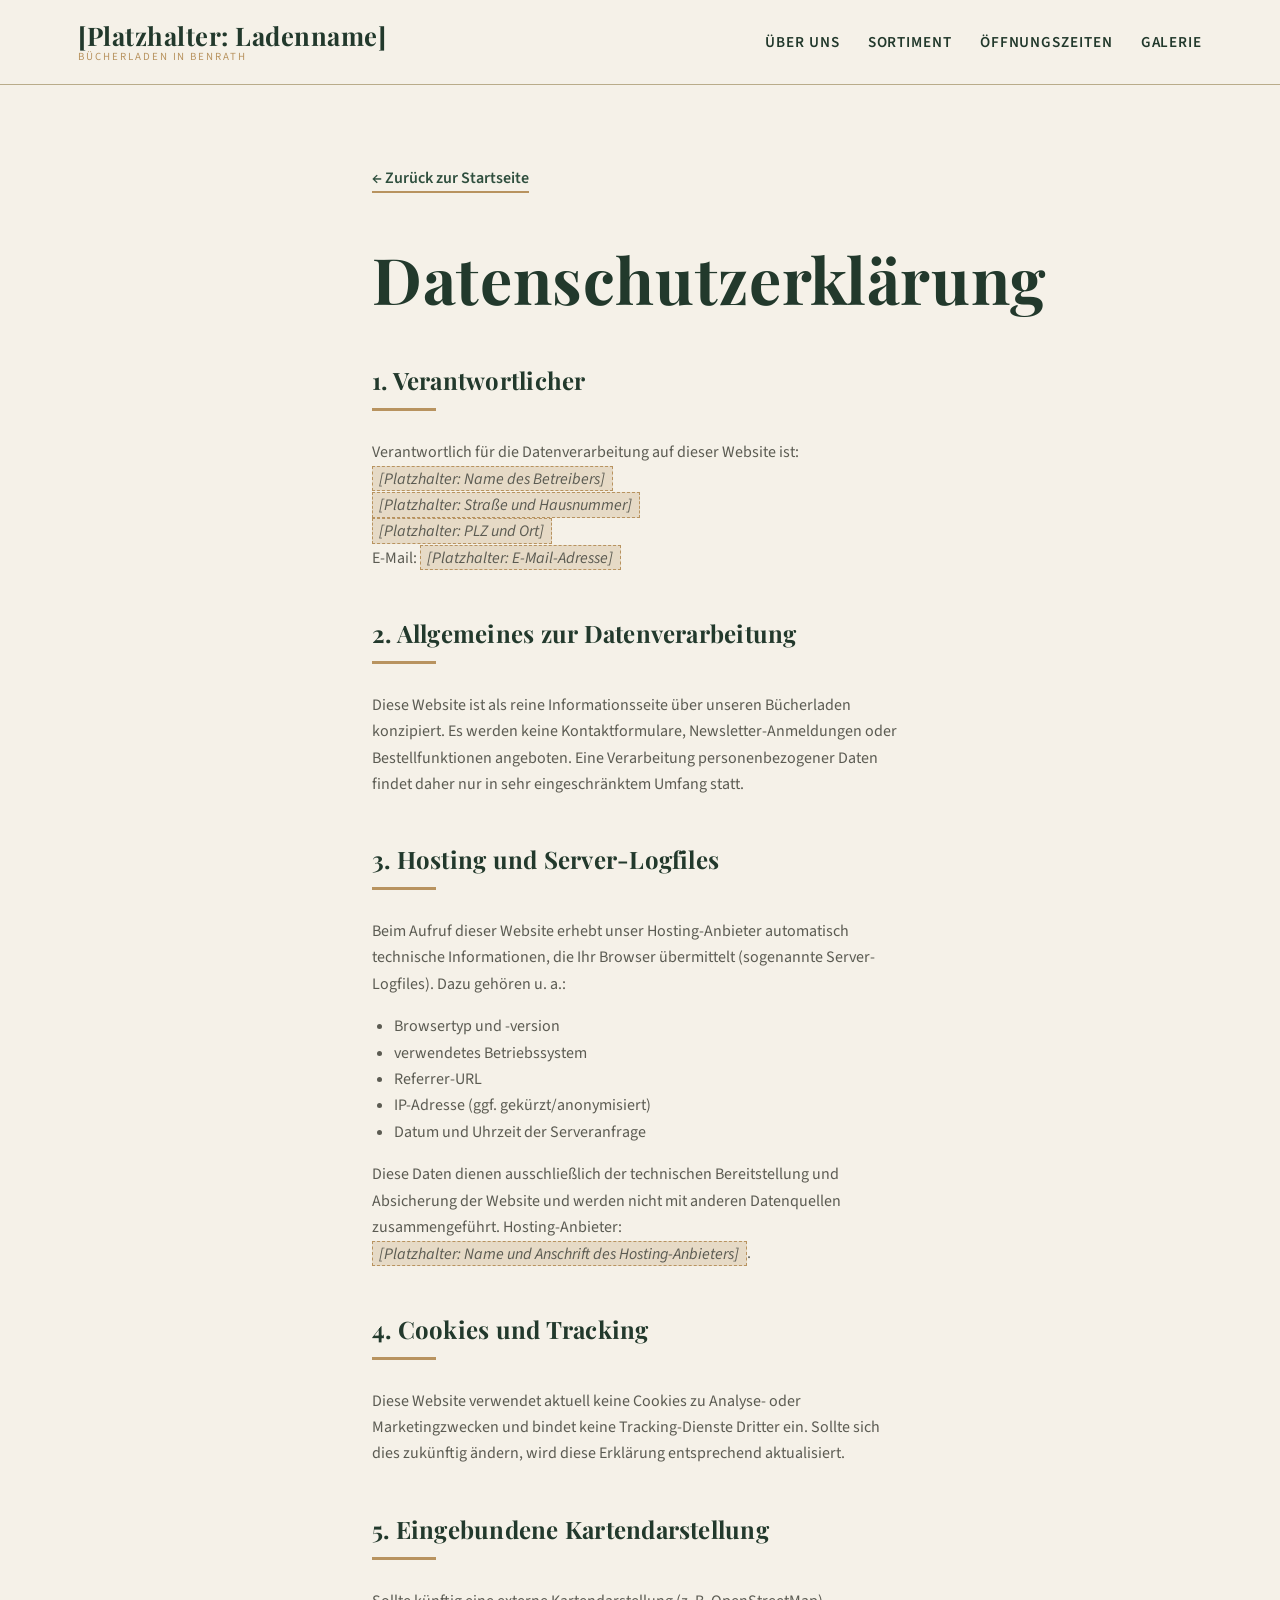
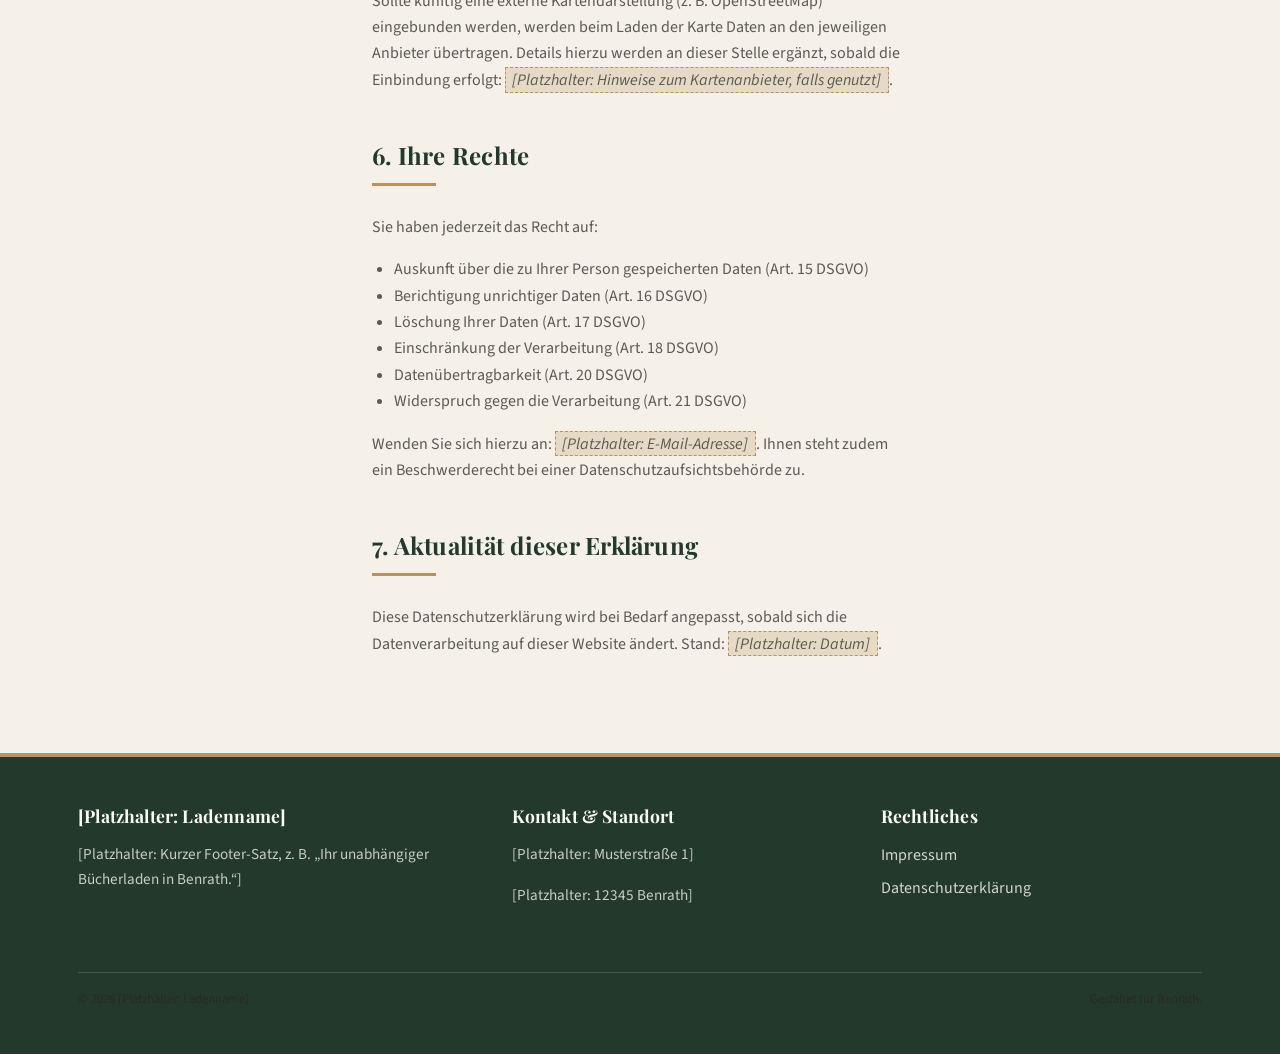
==== datenschutz.html @ ec3d5226 "Bücherladen-Website mit Platzhalterinhalten hinzufügen Statische HTML/CSS/JS-Seite in dunklem Waldgr" ====
<!DOCTYPE html>
<html lang="de">
<head>
<meta charset="UTF-8" />
<meta name="viewport" content="width=device-width, initial-scale=1.0" />
<title>Datenschutzerklärung – [Platzhalter: Ladenname]</title>
<link rel="preconnect" href="https://fonts.googleapis.com" />
<link rel="preconnect" href="https://fonts.gstatic.com" crossorigin />
<link href="https://fonts.googleapis.com/css2?family=Playfair+Display:wght@600;700&family=Source+Sans+3:wght@400;600;700&display=swap" rel="stylesheet" />
<link rel="stylesheet" href="css/style.css" />
</head>
<body class="legal-page">
<a class="skip-link" href="#hauptinhalt">Zum Hauptinhalt springen</a>

<header class="site-header">
  <div class="container">
    <a href="index.html" class="logo">
      [Platzhalter: Ladenname]
      <span>Bücherladen in Benrath</span>
    </a>
    <nav class="main-nav" id="main-nav" aria-label="Hauptnavigation">
      <ul>
        <li><a href="index.html#ueber-uns">Über uns</a></li>
        <li><a href="index.html#sortiment">Sortiment</a></li>
        <li><a href="index.html#oeffnungszeiten">Öffnungszeiten</a></li>
        <li><a href="index.html#galerie">Galerie</a></li>
      </ul>
    </nav>
    <button class="nav-toggle" id="nav-toggle" aria-expanded="false" aria-controls="main-nav" aria-label="Navigation öffnen">
      <span></span><span></span><span></span>
    </button>
  </div>
</header>

<main id="hauptinhalt">
  <div class="container legal-content">
    <a class="back-link" href="index.html">← Zurück zur Startseite</a>
    <h1>Datenschutzerklärung</h1>

    <h2>1. Verantwortlicher</h2>
    <p>
      Verantwortlich für die Datenverarbeitung auf dieser Website ist:<br />
      <span class="placeholder-tag">[Platzhalter: Name des Betreibers]</span><br />
      <span class="placeholder-tag">[Platzhalter: Straße und Hausnummer]</span><br />
      <span class="placeholder-tag">[Platzhalter: PLZ und Ort]</span><br />
      E-Mail: <span class="placeholder-tag">[Platzhalter: E-Mail-Adresse]</span>
    </p>

    <h2>2. Allgemeines zur Datenverarbeitung</h2>
    <p>
      Diese Website ist als reine Informationsseite über unseren Bücherladen konzipiert. Es werden
      keine Kontaktformulare, Newsletter-Anmeldungen oder Bestellfunktionen angeboten. Eine
      Verarbeitung personenbezogener Daten findet daher nur in sehr eingeschränktem Umfang statt.
    </p>

    <h2>3. Hosting und Server-Logfiles</h2>
    <p>
      Beim Aufruf dieser Website erhebt unser Hosting-Anbieter automatisch technische Informationen,
      die Ihr Browser übermittelt (sogenannte Server-Logfiles). Dazu gehören u. a.:
    </p>
    <ul>
      <li>Browsertyp und -version</li>
      <li>verwendetes Betriebssystem</li>
      <li>Referrer-URL</li>
      <li>IP-Adresse (ggf. gekürzt/anonymisiert)</li>
      <li>Datum und Uhrzeit der Serveranfrage</li>
    </ul>
    <p>
      Diese Daten dienen ausschließlich der technischen Bereitstellung und Absicherung der Website
      und werden nicht mit anderen Datenquellen zusammengeführt. Hosting-Anbieter:
      <span class="placeholder-tag">[Platzhalter: Name und Anschrift des Hosting-Anbieters]</span>.
    </p>

    <h2>4. Cookies und Tracking</h2>
    <p>
      Diese Website verwendet aktuell keine Cookies zu Analyse- oder Marketingzwecken und bindet
      keine Tracking-Dienste Dritter ein. Sollte sich dies zukünftig ändern, wird diese Erklärung
      entsprechend aktualisiert.
    </p>

    <h2>5. Eingebundene Kartendarstellung</h2>
    <p>
      Sollte künftig eine externe Kartendarstellung (z. B. OpenStreetMap) eingebunden werden, werden
      beim Laden der Karte Daten an den jeweiligen Anbieter übertragen. Details hierzu werden an
      dieser Stelle ergänzt, sobald die Einbindung erfolgt:
      <span class="placeholder-tag">[Platzhalter: Hinweise zum Kartenanbieter, falls genutzt]</span>.
    </p>

    <h2>6. Ihre Rechte</h2>
    <p>Sie haben jederzeit das Recht auf:</p>
    <ul>
      <li>Auskunft über die zu Ihrer Person gespeicherten Daten (Art. 15 DSGVO)</li>
      <li>Berichtigung unrichtiger Daten (Art. 16 DSGVO)</li>
      <li>Löschung Ihrer Daten (Art. 17 DSGVO)</li>
      <li>Einschränkung der Verarbeitung (Art. 18 DSGVO)</li>
      <li>Datenübertragbarkeit (Art. 20 DSGVO)</li>
      <li>Widerspruch gegen die Verarbeitung (Art. 21 DSGVO)</li>
    </ul>
    <p>
      Wenden Sie sich hierzu an: <span class="placeholder-tag">[Platzhalter: E-Mail-Adresse]</span>.
      Ihnen steht zudem ein Beschwerderecht bei einer Datenschutzaufsichtsbehörde zu.
    </p>

    <h2>7. Aktualität dieser Erklärung</h2>
    <p>
      Diese Datenschutzerklärung wird bei Bedarf angepasst, sobald sich die Datenverarbeitung auf
      dieser Website ändert. Stand: <span class="placeholder-tag">[Platzhalter: Datum]</span>.
    </p>
  </div>
</main>

<footer class="site-footer">
  <div class="container">
    <div class="footer-grid">
      <div>
        <h4>[Platzhalter: Ladenname]</h4>
        <p>[Platzhalter: Kurzer Footer-Satz, z. B. „Ihr unabhängiger Bücherladen in Benrath.“]</p>
      </div>
      <div>
        <h4>Kontakt &amp; Standort</h4>
        <address>
          <p>[Platzhalter: Musterstraße 1]</p>
          <p>[Platzhalter: 12345 Benrath]</p>
        </address>
      </div>
      <div>
        <h4>Rechtliches</h4>
        <ul class="footer-links">
          <li><a href="impressum.html">Impressum</a></li>
          <li><a href="datenschutz.html">Datenschutzerklärung</a></li>
        </ul>
      </div>
    </div>
    <div class="footer-bottom">
      <p>&copy; <span id="copyright-year">2026</span> [Platzhalter: Ladenname]</p>
      <p>Gestaltet für Benrath.</p>
    </div>
  </div>
</footer>

<button type="button" class="back-to-top" id="back-to-top" aria-label="Nach oben scrollen">↑</button>

<script src="js/main.js"></script>
</body>
</html>
---- css/style.css ----
/* ==========================================================================
   Büchermarkt Benrath – Stylesheet
   Inhalt:
   1. Reset & Grundlagen
   2. Variablen (Farben, Schriften, Abstände)
   3. Typografie
   4. Layout-Hilfsklassen
   5. Header & Navigation
   6. Hero
   7. Über uns
   8. Sortiment
   9. Öffnungszeiten & Standort
   10. Galerie & Lightbox
   11. Footer
   12. Rechtsseiten (Impressum / Datenschutz)
   13. Zurück-nach-oben-Button
   14. Scroll-Reveal-Animation
   15. Responsive Anpassungen
   ========================================================================== */

/* ---------- 1. Reset & Grundlagen ---------- */
*,
*::before,
*::after {
  box-sizing: border-box;
  margin: 0;
  padding: 0;
}

html {
  scroll-behavior: smooth;
  -webkit-text-size-adjust: 100%;
}

img {
  max-width: 100%;
  display: block;
}

a {
  color: inherit;
  text-decoration: none;
}

ul,
ol {
  list-style: none;
}

button {
  font: inherit;
  cursor: pointer;
  border: none;
  background: none;
}

/* ---------- 2. Variablen ---------- */
:root {
  /* Farben */
  --color-forest: #2f4f3e;
  --color-forest-dark: #22392c;
  --color-forest-light: #3f6551;
  --color-paper: #f5f1e8;
  --color-paper-alt: #ede6d6;
  --color-paper-deep: #e3d9c2;
  --color-white: #fffdf8;
  --color-text: #2a2a26;
  --color-text-muted: #5b5b52;
  --color-gold: #b8935f;
  --color-border: #d8cfb8;
  --color-border-strong: #b9ac8a;

  /* Schriften */
  --font-heading: "Playfair Display", "Georgia", "Times New Roman", serif;
  --font-body: "Source Sans 3", "Segoe UI", Arial, sans-serif;

  /* Abstände */
  --space-xs: 0.5rem;
  --space-sm: 1rem;
  --space-md: 1.75rem;
  --space-lg: 3rem;
  --space-xl: 5rem;

  /* Sonstiges */
  --border-radius: 2px;
  --max-width: 1180px;
  --transition: 0.25s ease;
}

/* ---------- 3. Typografie ---------- */
body {
  font-family: var(--font-body);
  color: var(--color-text);
  background-color: var(--color-paper);
  line-height: 1.65;
  font-size: 1rem;
}

h1,
h2,
h3,
h4 {
  font-family: var(--font-heading);
  color: var(--color-forest-dark);
  font-weight: 700;
  line-height: 1.2;
  letter-spacing: 0.01em;
}

h1 {
  font-size: clamp(2.4rem, 5vw, 4rem);
}

h2 {
  font-size: clamp(1.9rem, 3.2vw, 2.6rem);
  position: relative;
  padding-bottom: var(--space-sm);
  margin-bottom: var(--space-md);
}

h2::after {
  content: "";
  position: absolute;
  left: 0;
  bottom: 0;
  width: 64px;
  height: 3px;
  background-color: var(--color-gold);
}

h2.centered {
  text-align: center;
}

h2.centered::after {
  left: 50%;
  transform: translateX(-50%);
}

h3 {
  font-size: 1.4rem;
  margin-bottom: var(--space-xs);
}

p {
  margin-bottom: var(--space-sm);
  color: var(--color-text);
  max-width: 68ch;
}

.section-intro {
  color: var(--color-text-muted);
  font-size: 1.1rem;
  max-width: 60ch;
  margin-bottom: var(--space-lg);
}

.section-intro.centered {
  margin-left: auto;
  margin-right: auto;
  text-align: center;
}

/* ---------- 4. Layout-Hilfsklassen ---------- */
.container {
  width: 100%;
  max-width: var(--max-width);
  margin-inline: auto;
  padding-inline: var(--space-md);
}

section {
  padding-block: var(--space-xl);
}

section[id] {
  scroll-margin-top: 96px;
}

.section-alt {
  background-color: var(--color-paper-alt);
  border-top: 1px solid var(--color-border);
  border-bottom: 1px solid var(--color-border);
}

.divider {
  width: 100%;
  height: 1px;
  background-color: var(--color-border-strong);
  margin-block: var(--space-lg);
}

.visually-hidden {
  position: absolute;
  width: 1px;
  height: 1px;
  overflow: hidden;
  clip: rect(0 0 0 0);
  white-space: nowrap;
}

.skip-link {
  position: absolute;
  left: -999px;
  top: 0;
  background: var(--color-forest);
  color: var(--color-white);
  padding: var(--space-xs) var(--space-sm);
  z-index: 200;
}

.skip-link:focus {
  left: var(--space-sm);
  top: var(--space-sm);
}

/* ---------- 5. Header & Navigation ---------- */
.site-header {
  position: sticky;
  top: 0;
  z-index: 100;
  background-color: var(--color-paper);
  border-bottom: 1px solid var(--color-border-strong);
}

.site-header .container {
  display: flex;
  align-items: center;
  justify-content: space-between;
  min-height: 84px;
}

.logo {
  font-family: var(--font-heading);
  font-size: 1.6rem;
  font-weight: 700;
  color: var(--color-forest-dark);
  letter-spacing: 0.02em;
  display: flex;
  flex-direction: column;
  line-height: 1.1;
}

.logo span {
  font-family: var(--font-body);
  font-size: 0.68rem;
  font-weight: 400;
  text-transform: uppercase;
  letter-spacing: 0.18em;
  color: var(--color-gold);
  margin-top: 2px;
}

.main-nav ul {
  display: flex;
  gap: var(--space-md);
}

.main-nav a {
  font-size: 0.95rem;
  font-weight: 600;
  color: var(--color-forest-dark);
  text-transform: uppercase;
  letter-spacing: 0.06em;
  padding-block: 0.3rem;
  border-bottom: 2px solid transparent;
  transition: border-color var(--transition), color var(--transition);
}

.main-nav a:hover,
.main-nav a:focus-visible,
.main-nav a.active {
  border-bottom-color: var(--color-gold);
  color: var(--color-forest);
}

.nav-toggle {
  display: none;
  flex-direction: column;
  gap: 5px;
  padding: 0.5rem;
}

.nav-toggle span {
  width: 26px;
  height: 2px;
  background-color: var(--color-forest-dark);
  transition: transform var(--transition), opacity var(--transition);
}

.nav-toggle[aria-expanded="true"] span:nth-child(1) {
  transform: translateY(7px) rotate(45deg);
}

.nav-toggle[aria-expanded="true"] span:nth-child(2) {
  opacity: 0;
}

.nav-toggle[aria-expanded="true"] span:nth-child(3) {
  transform: translateY(-7px) rotate(-45deg);
}

/* ---------- 6. Hero ---------- */
.hero {
  background-color: var(--color-forest);
  color: var(--color-white);
  padding-block: calc(var(--space-xl) * 1.4) var(--space-xl);
  position: relative;
  overflow: hidden;
  border-bottom: 4px solid var(--color-gold);
}

.hero::before {
  content: "";
  position: absolute;
  inset: 0;
  background-image: repeating-linear-gradient(
    135deg,
    rgba(255, 253, 248, 0.035) 0px,
    rgba(255, 253, 248, 0.035) 1px,
    transparent 1px,
    transparent 14px
  );
  pointer-events: none;
}

.hero .container {
  position: relative;
  max-width: 760px;
}

.hero-eyebrow {
  text-transform: uppercase;
  letter-spacing: 0.22em;
  font-size: 0.8rem;
  color: var(--color-gold);
  margin-bottom: var(--space-sm);
  font-weight: 600;
}

.hero h1 {
  color: var(--color-white);
  margin-bottom: var(--space-sm);
}

.hero-lead {
  font-size: 1.2rem;
  color: rgba(255, 253, 248, 0.88);
  max-width: 52ch;
}

.hero-meta {
  display: flex;
  gap: var(--space-lg);
  margin-top: var(--space-lg);
  flex-wrap: wrap;
}

.hero-meta div {
  border-left: 2px solid var(--color-gold);
  padding-left: var(--space-sm);
}

.hero-meta dt {
  font-size: 0.75rem;
  text-transform: uppercase;
  letter-spacing: 0.12em;
  color: rgba(255, 253, 248, 0.65);
  margin-bottom: 0.15rem;
}

.hero-meta dd {
  font-family: var(--font-heading);
  font-size: 1.05rem;
}

.scroll-hint {
  margin-top: var(--space-lg);
  display: inline-flex;
  align-items: center;
  gap: 0.5rem;
  font-size: 0.85rem;
  color: rgba(255, 253, 248, 0.75);
  text-transform: uppercase;
  letter-spacing: 0.1em;
}

.scroll-hint::after {
  content: "";
  width: 1px;
  height: 34px;
  background-color: var(--color-gold);
  animation: scrollLine 1.8s ease-in-out infinite;
}

@keyframes scrollLine {
  0% {
    transform: scaleY(0);
    transform-origin: top;
  }
  50% {
    transform: scaleY(1);
    transform-origin: top;
  }
  50.01% {
    transform-origin: bottom;
  }
  100% {
    transform: scaleY(0);
    transform-origin: bottom;
  }
}

/* ---------- 7. Über uns ---------- */
.about-grid {
  display: grid;
  grid-template-columns: 1.1fr 0.9fr;
  gap: var(--space-lg);
  align-items: start;
}

.about-figure {
  border: 1px solid var(--color-border-strong);
  background-color: var(--color-paper-deep);
  aspect-ratio: 4 / 5;
  position: relative;
  overflow: hidden;
}

.about-figure .placeholder-pattern {
  position: absolute;
  inset: 0;
}

.about-figure figcaption {
  position: absolute;
  left: 0;
  right: 0;
  bottom: 0;
  background-color: rgba(34, 57, 44, 0.85);
  color: var(--color-white);
  font-size: 0.8rem;
  padding: 0.5rem var(--space-sm);
  letter-spacing: 0.04em;
}

.about-facts {
  list-style: none;
  margin-top: var(--space-md);
  display: grid;
  gap: var(--space-sm);
}

.about-facts li {
  display: flex;
  gap: var(--space-sm);
  align-items: baseline;
  border-bottom: 1px solid var(--color-border);
  padding-bottom: var(--space-sm);
}

.about-facts strong {
  font-family: var(--font-heading);
  color: var(--color-forest);
  min-width: 140px;
}

/* ---------- 8. Sortiment ---------- */
.category-filters {
  display: flex;
  flex-wrap: wrap;
  gap: 0.6rem;
  margin-bottom: var(--space-lg);
}

.category-filters button {
  border: 1px solid var(--color-border-strong);
  background-color: var(--color-white);
  color: var(--color-forest-dark);
  padding: 0.5rem 1.1rem;
  font-size: 0.85rem;
  font-weight: 600;
  text-transform: uppercase;
  letter-spacing: 0.05em;
  transition: background-color var(--transition), color var(--transition), border-color var(--transition);
}

.category-filters button:hover,
.category-filters button:focus-visible {
  border-color: var(--color-forest);
}

.category-filters button.active {
  background-color: var(--color-forest);
  border-color: var(--color-forest);
  color: var(--color-white);
}

.category-grid {
  display: grid;
  grid-template-columns: repeat(auto-fit, minmax(230px, 1fr));
  gap: var(--space-md);
}

.category-card {
  border: 1px solid var(--color-border-strong);
  background-color: var(--color-white);
  padding: var(--space-md);
  transition: box-shadow var(--transition), border-color var(--transition), opacity var(--transition), transform var(--transition);
}

.category-card .cat-number {
  font-family: var(--font-heading);
  color: var(--color-gold);
  font-size: 0.85rem;
  letter-spacing: 0.1em;
}

.category-card h3 {
  margin-top: 0.4rem;
  color: var(--color-forest-dark);
}

.category-card p {
  color: var(--color-text-muted);
  font-size: 0.95rem;
  margin-bottom: 0;
}

.category-card.is-dimmed {
  opacity: 0.35;
}

.category-card.is-highlighted {
  border-color: var(--color-forest);
  box-shadow: 4px 4px 0 var(--color-forest);
  transform: translate(-2px, -2px);
}

/* ---------- 8b. Empfehlungen des Monats ---------- */
.book-tip-grid {
  display: grid;
  grid-template-columns: repeat(auto-fit, minmax(240px, 1fr));
  gap: var(--space-md);
}

.book-tip-card {
  background-color: var(--color-white);
  border: 1px solid var(--color-border-strong);
  border-top: 3px solid var(--color-forest);
  padding: var(--space-md);
}

.book-tip-badge {
  display: inline-block;
  text-transform: uppercase;
  letter-spacing: 0.1em;
  font-size: 0.7rem;
  font-weight: 700;
  color: var(--color-forest);
  border: 1px solid var(--color-forest);
  padding: 0.2rem 0.5rem;
  margin-bottom: var(--space-sm);
}

.book-tip-card h3 {
  margin-bottom: 0.2rem;
}

.book-tip-author {
  color: var(--color-text-muted);
  font-style: italic;
  margin-bottom: var(--space-sm);
}

.book-tip-genre {
  font-size: 0.8rem;
  text-transform: uppercase;
  letter-spacing: 0.08em;
  color: var(--color-gold);
  margin-bottom: 0;
}

/* ---------- 9. Öffnungszeiten & Standort ---------- */
.hours-layout {
  display: grid;
  grid-template-columns: 1fr 1fr;
  gap: var(--space-lg);
}

.status-badge {
  display: inline-flex;
  align-items: center;
  gap: 0.5rem;
  font-weight: 600;
  font-size: 0.9rem;
  padding: 0.5rem var(--space-sm);
  border: 1px solid currentColor;
  margin-bottom: var(--space-md);
}

.status-badge::before {
  content: "";
  width: 9px;
  height: 9px;
  background-color: currentColor;
}

.status-badge.is-open {
  color: var(--color-forest);
}

.status-badge.is-closed {
  color: #8a3b2b;
}

.hours-table {
  width: 100%;
  border-collapse: collapse;
  font-size: 0.98rem;
}

.hours-table tr {
  border-bottom: 1px solid var(--color-border);
}

.hours-table tr.today {
  background-color: var(--color-paper-deep);
  font-weight: 700;
}

.hours-table th,
.hours-table td {
  text-align: left;
  padding: 0.6rem var(--space-sm);
}

.location-box address {
  font-style: normal;
  margin-bottom: var(--space-md);
}

.location-box address p {
  margin-bottom: 0.2rem;
}

.map-placeholder {
  border: 1px solid var(--color-border-strong);
  background-color: var(--color-paper-deep);
  aspect-ratio: 16 / 10;
  position: relative;
  display: flex;
  align-items: center;
  justify-content: center;
  text-align: center;
  color: var(--color-text-muted);
  font-size: 0.9rem;
  padding: var(--space-sm);
}

.map-placeholder span {
  display: block;
  font-family: var(--font-heading);
  font-size: 1.1rem;
  color: var(--color-forest-dark);
  margin-bottom: 0.3rem;
}

/* ---------- 10. Galerie & Lightbox ---------- */
.gallery-grid {
  display: grid;
  grid-template-columns: repeat(auto-fill, minmax(200px, 1fr));
  gap: var(--space-sm);
}

.gallery-item {
  border: 1px solid var(--color-border-strong);
  aspect-ratio: 1 / 1;
  overflow: hidden;
  position: relative;
  cursor: pointer;
}

.gallery-item .placeholder-pattern {
  width: 100%;
  height: 100%;
  transition: transform var(--transition);
}

.gallery-item:hover .placeholder-pattern,
.gallery-item:focus-visible .placeholder-pattern {
  transform: scale(1.06);
}

.gallery-item figcaption {
  position: absolute;
  left: 0;
  right: 0;
  bottom: 0;
  background: linear-gradient(0deg, rgba(34, 57, 44, 0.88), transparent);
  color: var(--color-white);
  font-size: 0.75rem;
  padding: var(--space-sm) var(--space-xs) var(--space-xs);
}

.lightbox {
  position: fixed;
  inset: 0;
  background-color: rgba(20, 26, 22, 0.92);
  display: flex;
  align-items: center;
  justify-content: center;
  z-index: 300;
  opacity: 0;
  visibility: hidden;
  transition: opacity var(--transition);
  padding: var(--space-lg);
}

.lightbox.is-visible {
  opacity: 1;
  visibility: visible;
}

.lightbox-content {
  background-color: var(--color-paper);
  max-width: 720px;
  width: 100%;
  border: 2px solid var(--color-gold);
  padding: var(--space-md);
}

.lightbox-image {
  aspect-ratio: 4 / 3;
  width: 100%;
}

.lightbox-caption {
  margin-top: var(--space-sm);
  color: var(--color-text-muted);
  font-size: 0.9rem;
}

.lightbox-close {
  position: absolute;
  top: var(--space-md);
  right: var(--space-md);
  color: var(--color-white);
  font-size: 1rem;
  text-transform: uppercase;
  letter-spacing: 0.08em;
  border: 1px solid var(--color-white);
  padding: 0.4rem 0.8rem;
}

/* Platzhaltermuster für noch fehlende Fotos */
.placeholder-pattern {
  background-color: var(--color-paper-deep);
  background-image: repeating-linear-gradient(
      45deg,
      rgba(47, 79, 62, 0.14) 0,
      rgba(47, 79, 62, 0.14) 2px,
      transparent 2px,
      transparent 14px
    ),
    linear-gradient(180deg, rgba(184, 147, 95, 0.18), rgba(47, 79, 62, 0.1));
}

/* ---------- 10b. Kundenstimmen ---------- */
.testimonial-carousel {
  display: flex;
  align-items: center;
  gap: var(--space-md);
  max-width: 720px;
  margin-inline: auto;
}

.testimonial-viewport {
  overflow: hidden;
  flex: 1;
}

.testimonial-track {
  display: flex;
  transition: transform 0.4s ease;
}

.testimonial-slide {
  flex: 0 0 100%;
  text-align: center;
  padding-inline: var(--space-sm);
}

.testimonial-quote {
  font-family: var(--font-heading);
  font-size: 1.25rem;
  color: var(--color-forest-dark);
  max-width: 56ch;
  margin-inline: auto;
  margin-bottom: var(--space-sm);
}

.testimonial-name {
  color: var(--color-gold);
  text-transform: uppercase;
  letter-spacing: 0.08em;
  font-size: 0.8rem;
  font-weight: 600;
}

.testimonial-arrow {
  border: 1px solid var(--color-border-strong);
  background-color: var(--color-white);
  width: 42px;
  height: 42px;
  flex-shrink: 0;
  font-size: 1.1rem;
  color: var(--color-forest-dark);
  transition: border-color var(--transition), color var(--transition);
}

.testimonial-arrow:hover,
.testimonial-arrow:focus-visible {
  border-color: var(--color-forest);
  color: var(--color-forest);
}

.testimonial-dots {
  display: flex;
  justify-content: center;
  gap: 0.5rem;
  margin-top: var(--space-md);
}

.testimonial-dots button {
  width: 9px;
  height: 9px;
  border: 1px solid var(--color-forest);
  background-color: transparent;
  padding: 0;
}

.testimonial-dots button.active {
  background-color: var(--color-forest);
}

/* ---------- 10c. FAQ ---------- */
.faq-list {
  max-width: 74ch;
  margin-inline: auto;
}

.faq-item {
  border-bottom: 1px solid var(--color-border-strong);
}

.faq-question {
  width: 100%;
  text-align: left;
  padding: var(--space-sm) 0;
  font-family: var(--font-heading);
  font-size: 1.1rem;
  color: var(--color-forest-dark);
  display: flex;
  justify-content: space-between;
  align-items: center;
  gap: var(--space-sm);
}

.faq-question::after {
  content: "+";
  font-size: 1.4rem;
  color: var(--color-gold);
  transition: transform var(--transition);
  flex-shrink: 0;
}

.faq-question[aria-expanded="true"]::after {
  transform: rotate(45deg);
}

.faq-answer {
  display: grid;
  grid-template-rows: 0fr;
  transition: grid-template-rows var(--transition);
}

.faq-answer > p {
  overflow: hidden;
  min-height: 0;
  padding-bottom: 0;
}

.faq-item.is-open .faq-answer {
  grid-template-rows: 1fr;
}

.faq-item.is-open .faq-answer > p {
  padding-bottom: var(--space-sm);
}

/* ---------- 11. Footer ---------- */
.site-footer {
  background-color: var(--color-forest-dark);
  color: rgba(255, 253, 248, 0.85);
  padding-block: var(--space-lg) var(--space-md);
  border-top: 4px solid var(--color-gold);
}

.footer-grid {
  display: grid;
  grid-template-columns: 1.2fr 1fr 1fr;
  gap: var(--space-lg);
  margin-bottom: var(--space-lg);
}

.footer-grid h4 {
  color: var(--color-white);
  font-family: var(--font-heading);
  font-size: 1.1rem;
  margin-bottom: var(--space-sm);
}

.footer-grid p,
.footer-grid address {
  font-style: normal;
  color: rgba(255, 253, 248, 0.75);
  font-size: 0.95rem;
}

.footer-links li {
  margin-bottom: 0.4rem;
}

.footer-links a {
  color: rgba(255, 253, 248, 0.8);
  border-bottom: 1px solid transparent;
  transition: border-color var(--transition), color var(--transition);
}

.footer-links a:hover,
.footer-links a:focus-visible {
  border-color: var(--color-gold);
  color: var(--color-white);
}

.footer-bottom {
  border-top: 1px solid rgba(255, 253, 248, 0.15);
  padding-top: var(--space-sm);
  display: flex;
  justify-content: space-between;
  flex-wrap: wrap;
  gap: 0.5rem;
  font-size: 0.8rem;
  color: rgba(255, 253, 248, 0.55);
}

/* ---------- 12. Rechtsseiten ---------- */
.legal-page main {
  padding-block: var(--space-xl);
}

.legal-content {
  max-width: 74ch;
  margin-inline: auto;
}

.legal-content h2 {
  margin-top: var(--space-lg);
  font-size: 1.5rem;
}

.legal-content h2:first-child {
  margin-top: 0;
}

.legal-content p,
.legal-content li {
  color: var(--color-text-muted);
}

.legal-content ul {
  list-style: disc;
  padding-left: 1.4rem;
  margin-bottom: var(--space-sm);
}

.placeholder-tag {
  background-color: rgba(184, 147, 95, 0.25);
  border: 1px dashed var(--color-gold);
  padding: 0.05rem 0.4rem;
  font-style: italic;
  white-space: nowrap;
}

.back-link {
  display: inline-block;
  margin-bottom: var(--space-lg);
  font-weight: 600;
  color: var(--color-forest);
  border-bottom: 2px solid var(--color-gold);
}

/* ---------- 13. Zurück-nach-oben-Button ---------- */
.back-to-top {
  position: fixed;
  right: var(--space-md);
  bottom: var(--space-md);
  background-color: var(--color-forest);
  color: var(--color-white);
  width: 46px;
  height: 46px;
  display: flex;
  align-items: center;
  justify-content: center;
  border: 1px solid var(--color-gold);
  font-size: 1.2rem;
  opacity: 0;
  visibility: hidden;
  transform: translateY(10px);
  transition: opacity var(--transition), transform var(--transition), visibility var(--transition);
  z-index: 150;
}

.back-to-top.is-visible {
  opacity: 1;
  visibility: visible;
  transform: translateY(0);
}

.back-to-top:hover,
.back-to-top:focus-visible {
  background-color: var(--color-forest-light);
}

/* ---------- 14. Scroll-Reveal-Animation ---------- */
.reveal {
  opacity: 0;
  transform: translateY(24px);
  transition: opacity 0.6s ease, transform 0.6s ease;
}

.reveal.is-revealed {
  opacity: 1;
  transform: translateY(0);
}

@media (prefers-reduced-motion: reduce) {
  html {
    scroll-behavior: auto;
  }

  .reveal {
    opacity: 1;
    transform: none;
    transition: none;
  }
}

/* ---------- 15. Responsive Anpassungen ---------- */
@media (max-width: 900px) {
  .about-grid,
  .hours-layout {
    grid-template-columns: 1fr;
  }

  .footer-grid {
    grid-template-columns: 1fr 1fr;
  }
}

@media (max-width: 760px) {
  .main-nav {
    position: fixed;
    inset: 84px 0 0 0;
    background-color: var(--color-paper);
    border-top: 1px solid var(--color-border-strong);
    transform: translateY(-8px);
    opacity: 0;
    visibility: hidden;
    transition: opacity var(--transition), transform var(--transition), visibility var(--transition);
    padding: var(--space-lg) var(--space-md);
    z-index: 90;
  }

  .main-nav.is-open {
    opacity: 1;
    visibility: visible;
    transform: translateY(0);
  }

  .main-nav ul {
    flex-direction: column;
    gap: var(--space-md);
  }

  .nav-toggle {
    display: flex;
  }

  .footer-grid {
    grid-template-columns: 1fr;
  }

  .footer-bottom {
    flex-direction: column;
  }
}

@media (max-width: 480px) {
  .hero-meta {
    gap: var(--space-md);
  }

  section {
    padding-block: var(--space-lg);
  }
}
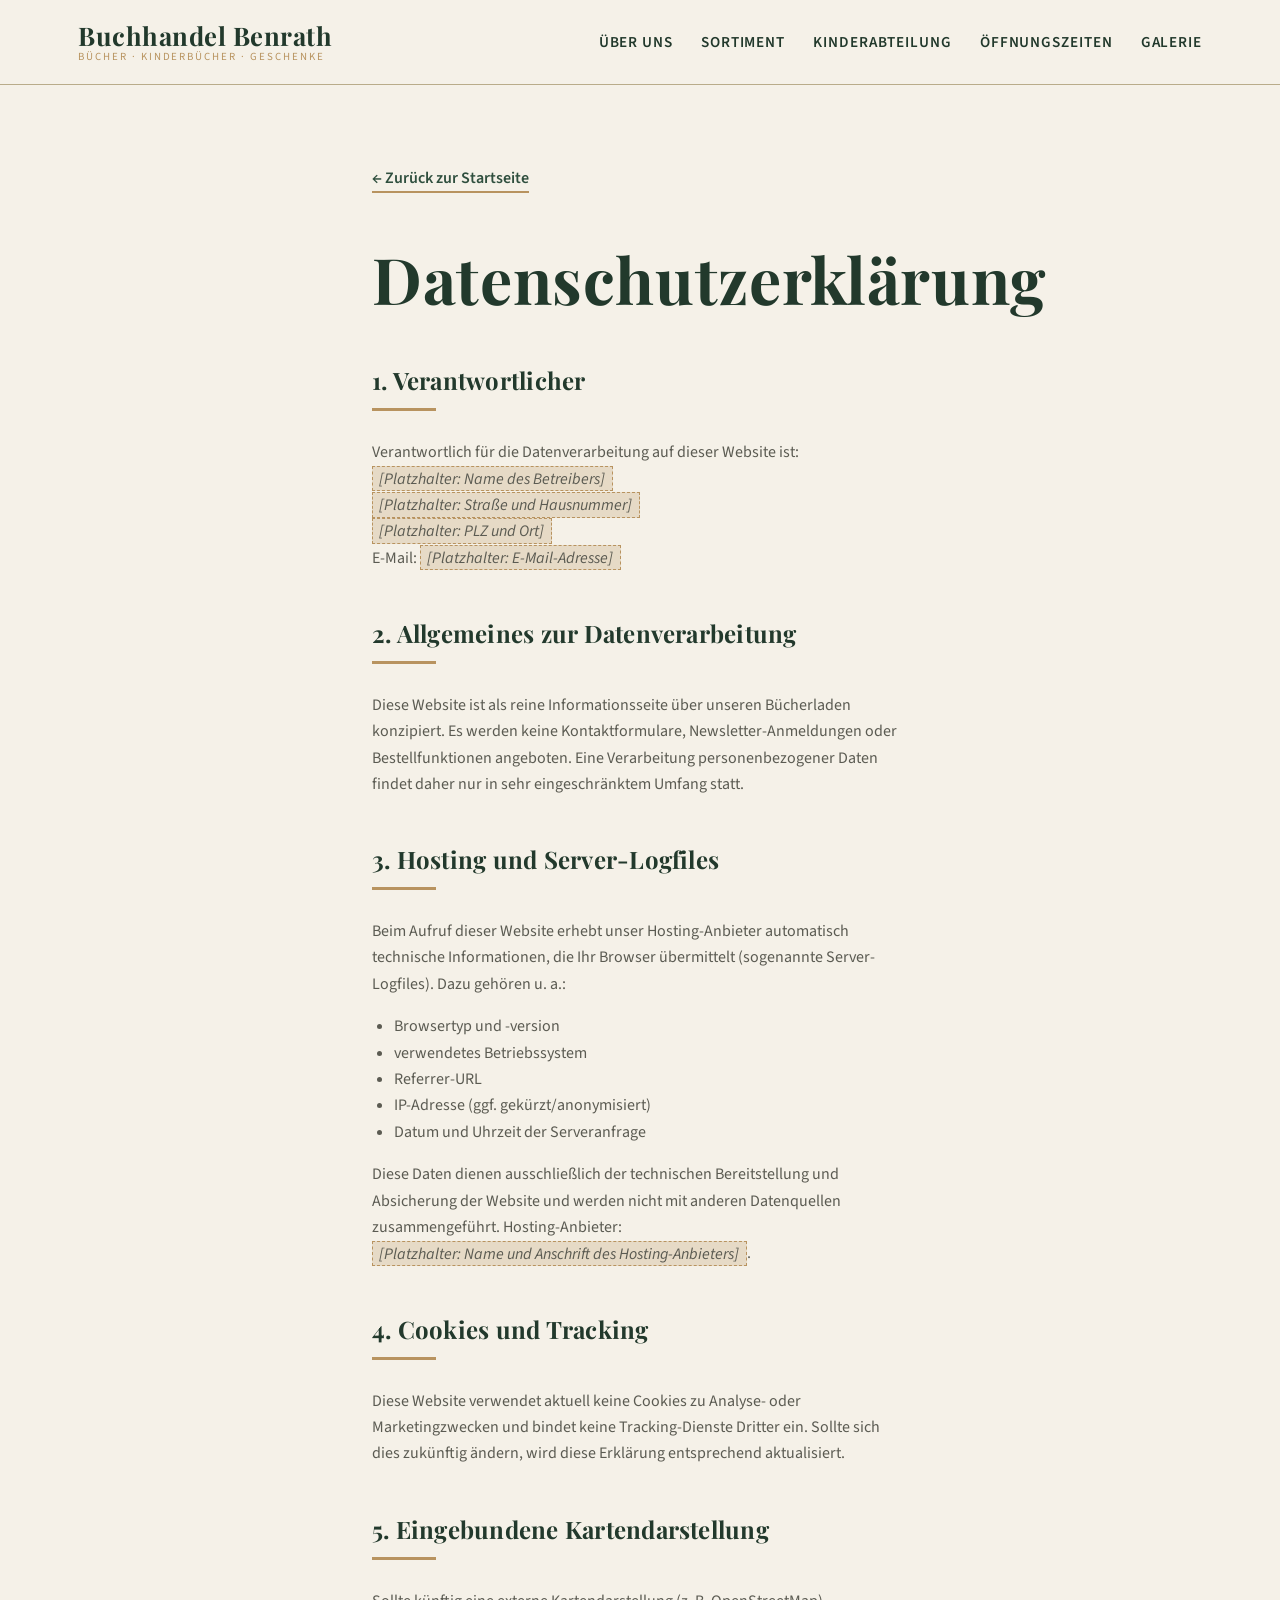
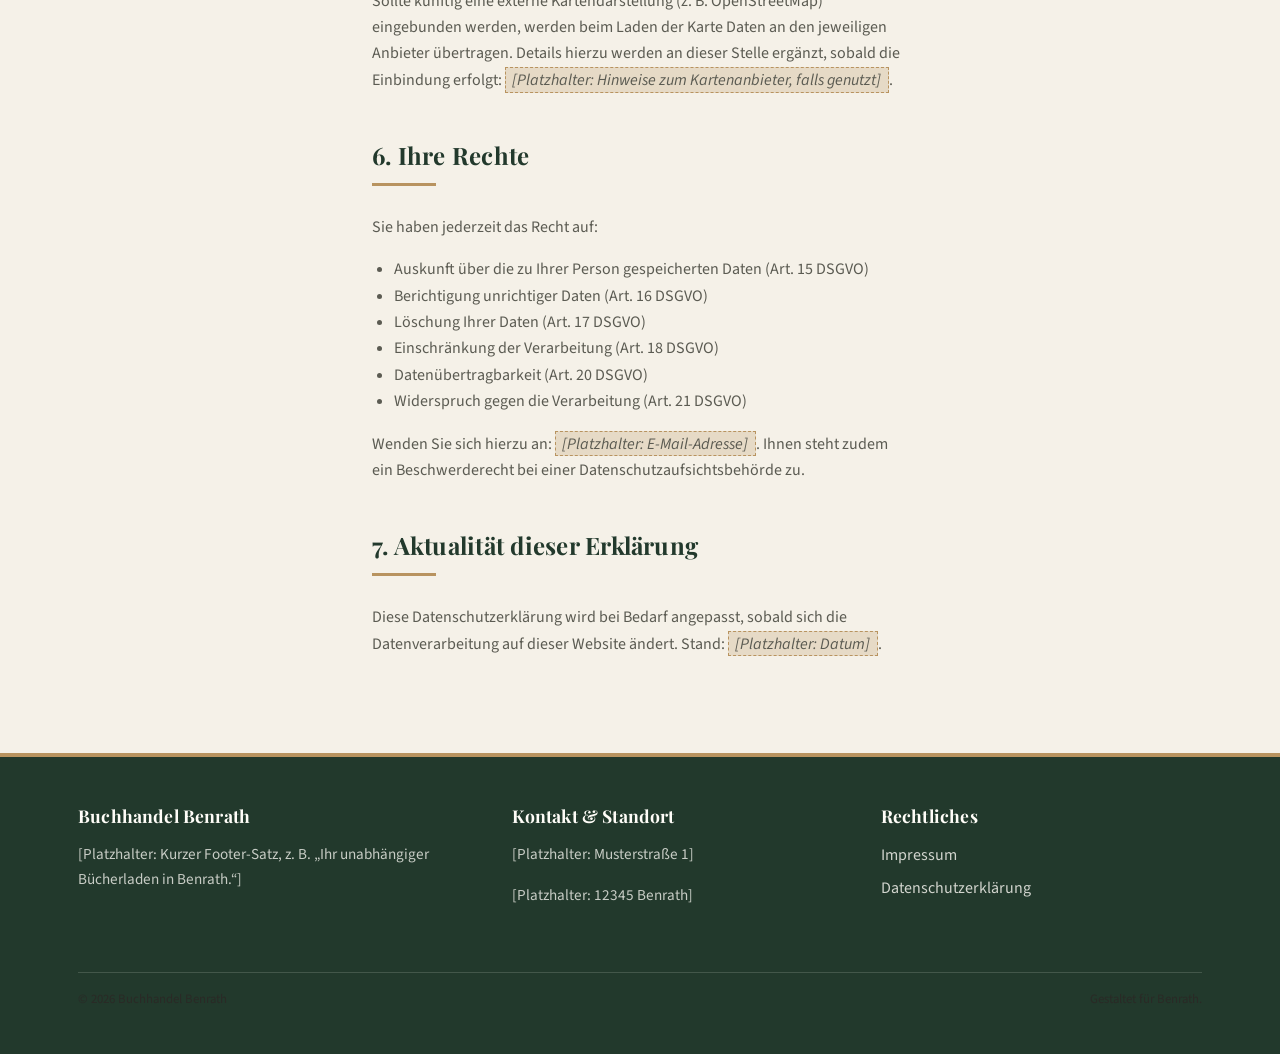
==== commit 5b16c82f: "Ladenname setzen, Hero-Foto und Kinderabteilung-Sektion ergänzen Ladenname überall auf "Buchhandel B" ====
--- a/datenschutz.html
+++ b/datenschutz.html
@@ -3,7 +3,7 @@
 <head>
 <meta charset="UTF-8" />
 <meta name="viewport" content="width=device-width, initial-scale=1.0" />
-<title>Datenschutzerklärung – [Platzhalter: Ladenname]</title>
+<title>Datenschutzerklärung – Buchhandel Benrath</title>
 <link rel="preconnect" href="https://fonts.googleapis.com" />
 <link rel="preconnect" href="https://fonts.gstatic.com" crossorigin />
 <link href="https://fonts.googleapis.com/css2?family=Playfair+Display:wght@600;700&family=Source+Sans+3:wght@400;600;700&display=swap" rel="stylesheet" />
@@ -15,13 +15,14 @@
 <header class="site-header">
   <div class="container">
     <a href="index.html" class="logo">
-      [Platzhalter: Ladenname]
-      <span>Bücherladen in Benrath</span>
+      Buchhandel Benrath
+      <span>Bücher · Kinderbücher · Geschenke</span>
     </a>
     <nav class="main-nav" id="main-nav" aria-label="Hauptnavigation">
       <ul>
         <li><a href="index.html#ueber-uns">Über uns</a></li>
         <li><a href="index.html#sortiment">Sortiment</a></li>
+        <li><a href="index.html#kinderabteilung">Kinderabteilung</a></li>
         <li><a href="index.html#oeffnungszeiten">Öffnungszeiten</a></li>
         <li><a href="index.html#galerie">Galerie</a></li>
       </ul>
@@ -113,7 +114,7 @@
   <div class="container">
     <div class="footer-grid">
       <div>
-        <h4>[Platzhalter: Ladenname]</h4>
+        <h4>Buchhandel Benrath</h4>
         <p>[Platzhalter: Kurzer Footer-Satz, z. B. „Ihr unabhängiger Bücherladen in Benrath.“]</p>
       </div>
       <div>
@@ -132,7 +133,7 @@
       </div>
     </div>
     <div class="footer-bottom">
-      <p>&copy; <span id="copyright-year">2026</span> [Platzhalter: Ladenname]</p>
+      <p>&copy; <span id="copyright-year">2026</span> Buchhandel Benrath</p>
       <p>Gestaltet für Benrath.</p>
     </div>
   </div>
--- a/css/style.css
+++ b/css/style.css
@@ -303,25 +303,15 @@
 /* ---------- 6. Hero ---------- */
 .hero {
   background-color: var(--color-forest);
+  background-image: linear-gradient(120deg, rgba(34, 57, 44, 0.92), rgba(47, 79, 62, 0.78)),
+    url("../assets/img/schaufenster.jpg");
+  background-size: cover;
+  background-position: center;
   color: var(--color-white);
   padding-block: calc(var(--space-xl) * 1.4) var(--space-xl);
   position: relative;
   overflow: hidden;
   border-bottom: 4px solid var(--color-gold);
-}
-
-.hero::before {
-  content: "";
-  position: absolute;
-  inset: 0;
-  background-image: repeating-linear-gradient(
-    135deg,
-    rgba(255, 253, 248, 0.035) 0px,
-    rgba(255, 253, 248, 0.035) 1px,
-    transparent 1px,
-    transparent 14px
-  );
-  pointer-events: none;
 }
 
 .hero .container {
@@ -581,6 +571,40 @@
   margin-bottom: 0;
 }
 
+/* ---------- 8c. Kinderabteilung ---------- */
+.kids-grid {
+  display: grid;
+  grid-template-columns: repeat(auto-fit, minmax(260px, 1fr));
+  gap: var(--space-md);
+}
+
+.kids-card {
+  background-color: var(--color-white);
+  border: 1px solid var(--color-border-strong);
+}
+
+.kids-card img {
+  width: 100%;
+  aspect-ratio: 4 / 3;
+  object-fit: cover;
+  display: block;
+  border-bottom: 1px solid var(--color-border-strong);
+}
+
+.kids-card-body {
+  padding: var(--space-sm) var(--space-md) var(--space-md);
+}
+
+.kids-card-body h3 {
+  color: var(--color-forest-dark);
+}
+
+.kids-card-body p {
+  color: var(--color-text-muted);
+  font-size: 0.95rem;
+  margin-bottom: 0;
+}
+
 /* ---------- 9. Öffnungszeiten & Standort ---------- */
 .hours-layout {
   display: grid;
@@ -751,6 +775,20 @@
   letter-spacing: 0.08em;
   border: 1px solid var(--color-white);
   padding: 0.4rem 0.8rem;
+}
+
+.about-figure img,
+.gallery-item img {
+  width: 100%;
+  height: 100%;
+  object-fit: cover;
+  display: block;
+}
+
+.lightbox-image img {
+  width: 100%;
+  height: 100%;
+  object-fit: contain;
 }
 
 /* Platzhaltermuster für noch fehlende Fotos */
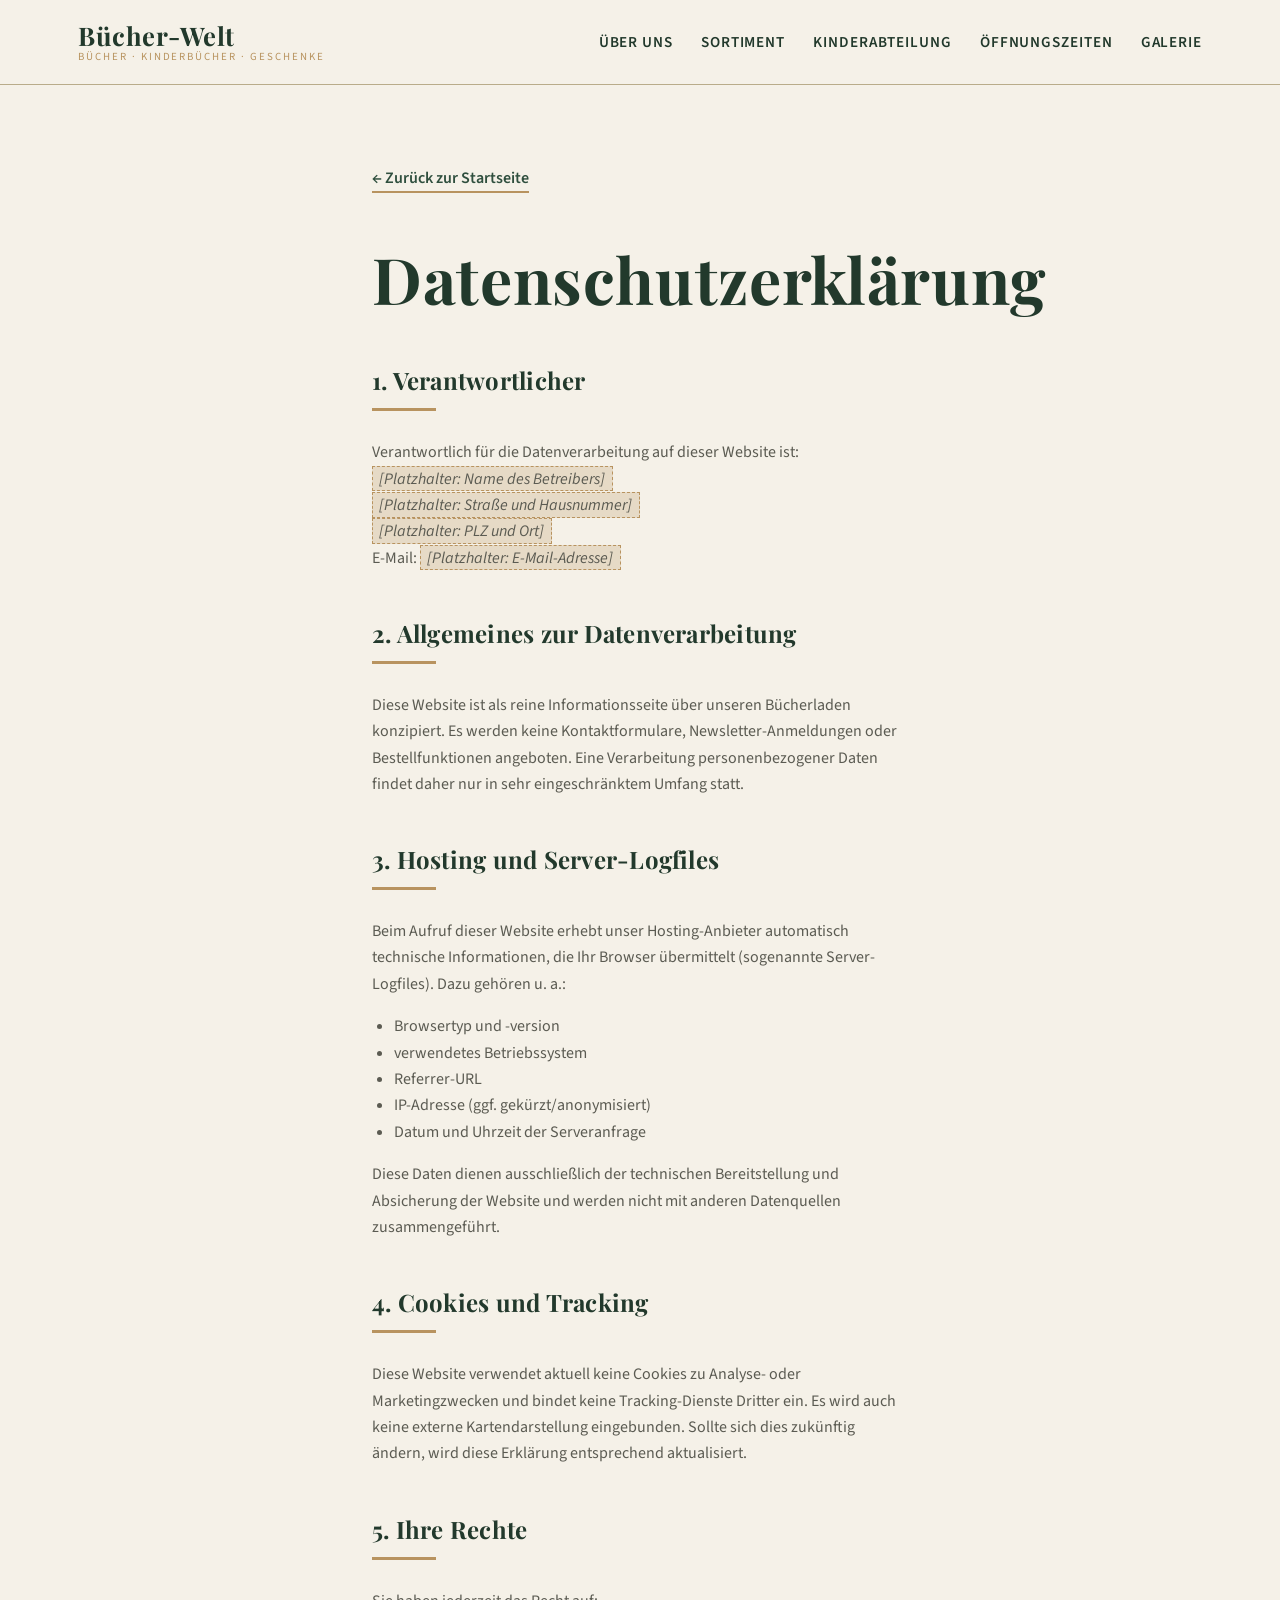
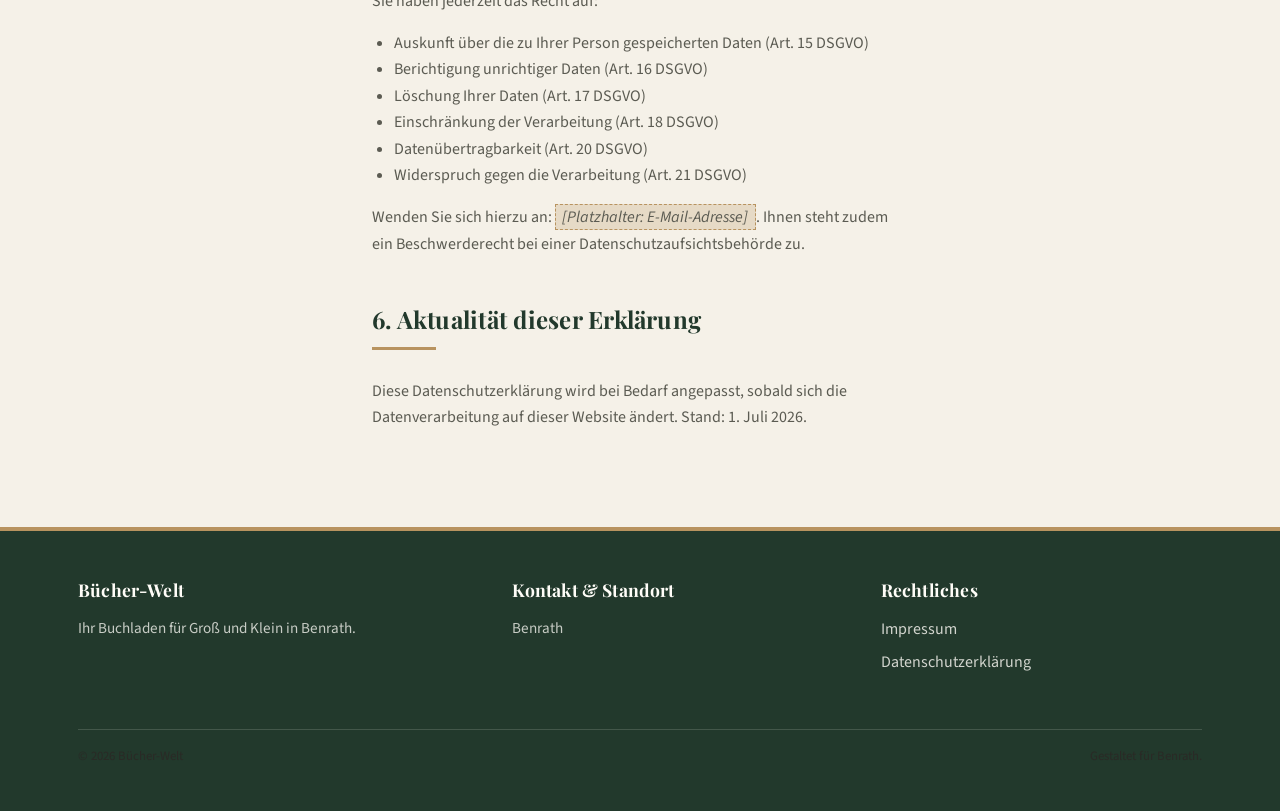
==== commit 72d7bb88: "Ladenname auf Bücher-Welt ändern und Platzhalter durch echte Inhalte ersetzen Name überall zu "Büche" ====
--- a/datenschutz.html
+++ b/datenschutz.html
@@ -3,7 +3,7 @@
 <head>
 <meta charset="UTF-8" />
 <meta name="viewport" content="width=device-width, initial-scale=1.0" />
-<title>Datenschutzerklärung – Buchhandel Benrath</title>
+<title>Datenschutzerklärung – Bücher-Welt</title>
 <link rel="preconnect" href="https://fonts.googleapis.com" />
 <link rel="preconnect" href="https://fonts.gstatic.com" crossorigin />
 <link href="https://fonts.googleapis.com/css2?family=Playfair+Display:wght@600;700&family=Source+Sans+3:wght@400;600;700&display=swap" rel="stylesheet" />
@@ -15,7 +15,7 @@
 <header class="site-header">
   <div class="container">
     <a href="index.html" class="logo">
-      Buchhandel Benrath
+      Bücher-Welt
       <span>Bücher · Kinderbücher · Geschenke</span>
     </a>
     <nav class="main-nav" id="main-nav" aria-label="Hauptnavigation">
@@ -68,26 +68,17 @@
     </ul>
     <p>
       Diese Daten dienen ausschließlich der technischen Bereitstellung und Absicherung der Website
-      und werden nicht mit anderen Datenquellen zusammengeführt. Hosting-Anbieter:
-      <span class="placeholder-tag">[Platzhalter: Name und Anschrift des Hosting-Anbieters]</span>.
+      und werden nicht mit anderen Datenquellen zusammengeführt.
     </p>
 
     <h2>4. Cookies und Tracking</h2>
     <p>
       Diese Website verwendet aktuell keine Cookies zu Analyse- oder Marketingzwecken und bindet
-      keine Tracking-Dienste Dritter ein. Sollte sich dies zukünftig ändern, wird diese Erklärung
-      entsprechend aktualisiert.
+      keine Tracking-Dienste Dritter ein. Es wird auch keine externe Kartendarstellung eingebunden.
+      Sollte sich dies zukünftig ändern, wird diese Erklärung entsprechend aktualisiert.
     </p>
 
-    <h2>5. Eingebundene Kartendarstellung</h2>
-    <p>
-      Sollte künftig eine externe Kartendarstellung (z. B. OpenStreetMap) eingebunden werden, werden
-      beim Laden der Karte Daten an den jeweiligen Anbieter übertragen. Details hierzu werden an
-      dieser Stelle ergänzt, sobald die Einbindung erfolgt:
-      <span class="placeholder-tag">[Platzhalter: Hinweise zum Kartenanbieter, falls genutzt]</span>.
-    </p>
-
-    <h2>6. Ihre Rechte</h2>
+    <h2>5. Ihre Rechte</h2>
     <p>Sie haben jederzeit das Recht auf:</p>
     <ul>
       <li>Auskunft über die zu Ihrer Person gespeicherten Daten (Art. 15 DSGVO)</li>
@@ -102,10 +93,10 @@
       Ihnen steht zudem ein Beschwerderecht bei einer Datenschutzaufsichtsbehörde zu.
     </p>
 
-    <h2>7. Aktualität dieser Erklärung</h2>
+    <h2>6. Aktualität dieser Erklärung</h2>
     <p>
       Diese Datenschutzerklärung wird bei Bedarf angepasst, sobald sich die Datenverarbeitung auf
-      dieser Website ändert. Stand: <span class="placeholder-tag">[Platzhalter: Datum]</span>.
+      dieser Website ändert. Stand: 1. Juli 2026.
     </p>
   </div>
 </main>
@@ -114,14 +105,13 @@
   <div class="container">
     <div class="footer-grid">
       <div>
-        <h4>Buchhandel Benrath</h4>
-        <p>[Platzhalter: Kurzer Footer-Satz, z. B. „Ihr unabhängiger Bücherladen in Benrath.“]</p>
+        <h4>Bücher-Welt</h4>
+        <p>Ihr Buchladen für Groß und Klein in Benrath.</p>
       </div>
       <div>
         <h4>Kontakt &amp; Standort</h4>
         <address>
-          <p>[Platzhalter: Musterstraße 1]</p>
-          <p>[Platzhalter: 12345 Benrath]</p>
+          <p>Benrath</p>
         </address>
       </div>
       <div>
@@ -133,7 +123,7 @@
       </div>
     </div>
     <div class="footer-bottom">
-      <p>&copy; <span id="copyright-year">2026</span> Buchhandel Benrath</p>
+      <p>&copy; <span id="copyright-year">2026</span> Bücher-Welt</p>
       <p>Gestaltet für Benrath.</p>
     </div>
   </div>
--- a/css/style.css
+++ b/css/style.css
@@ -804,85 +804,7 @@
     linear-gradient(180deg, rgba(184, 147, 95, 0.18), rgba(47, 79, 62, 0.1));
 }
 
-/* ---------- 10b. Kundenstimmen ---------- */
-.testimonial-carousel {
-  display: flex;
-  align-items: center;
-  gap: var(--space-md);
-  max-width: 720px;
-  margin-inline: auto;
-}
-
-.testimonial-viewport {
-  overflow: hidden;
-  flex: 1;
-}
-
-.testimonial-track {
-  display: flex;
-  transition: transform 0.4s ease;
-}
-
-.testimonial-slide {
-  flex: 0 0 100%;
-  text-align: center;
-  padding-inline: var(--space-sm);
-}
-
-.testimonial-quote {
-  font-family: var(--font-heading);
-  font-size: 1.25rem;
-  color: var(--color-forest-dark);
-  max-width: 56ch;
-  margin-inline: auto;
-  margin-bottom: var(--space-sm);
-}
-
-.testimonial-name {
-  color: var(--color-gold);
-  text-transform: uppercase;
-  letter-spacing: 0.08em;
-  font-size: 0.8rem;
-  font-weight: 600;
-}
-
-.testimonial-arrow {
-  border: 1px solid var(--color-border-strong);
-  background-color: var(--color-white);
-  width: 42px;
-  height: 42px;
-  flex-shrink: 0;
-  font-size: 1.1rem;
-  color: var(--color-forest-dark);
-  transition: border-color var(--transition), color var(--transition);
-}
-
-.testimonial-arrow:hover,
-.testimonial-arrow:focus-visible {
-  border-color: var(--color-forest);
-  color: var(--color-forest);
-}
-
-.testimonial-dots {
-  display: flex;
-  justify-content: center;
-  gap: 0.5rem;
-  margin-top: var(--space-md);
-}
-
-.testimonial-dots button {
-  width: 9px;
-  height: 9px;
-  border: 1px solid var(--color-forest);
-  background-color: transparent;
-  padding: 0;
-}
-
-.testimonial-dots button.active {
-  background-color: var(--color-forest);
-}
-
-/* ---------- 10c. FAQ ---------- */
+/* ---------- 10b. FAQ ---------- */
 .faq-list {
   max-width: 74ch;
   margin-inline: auto;
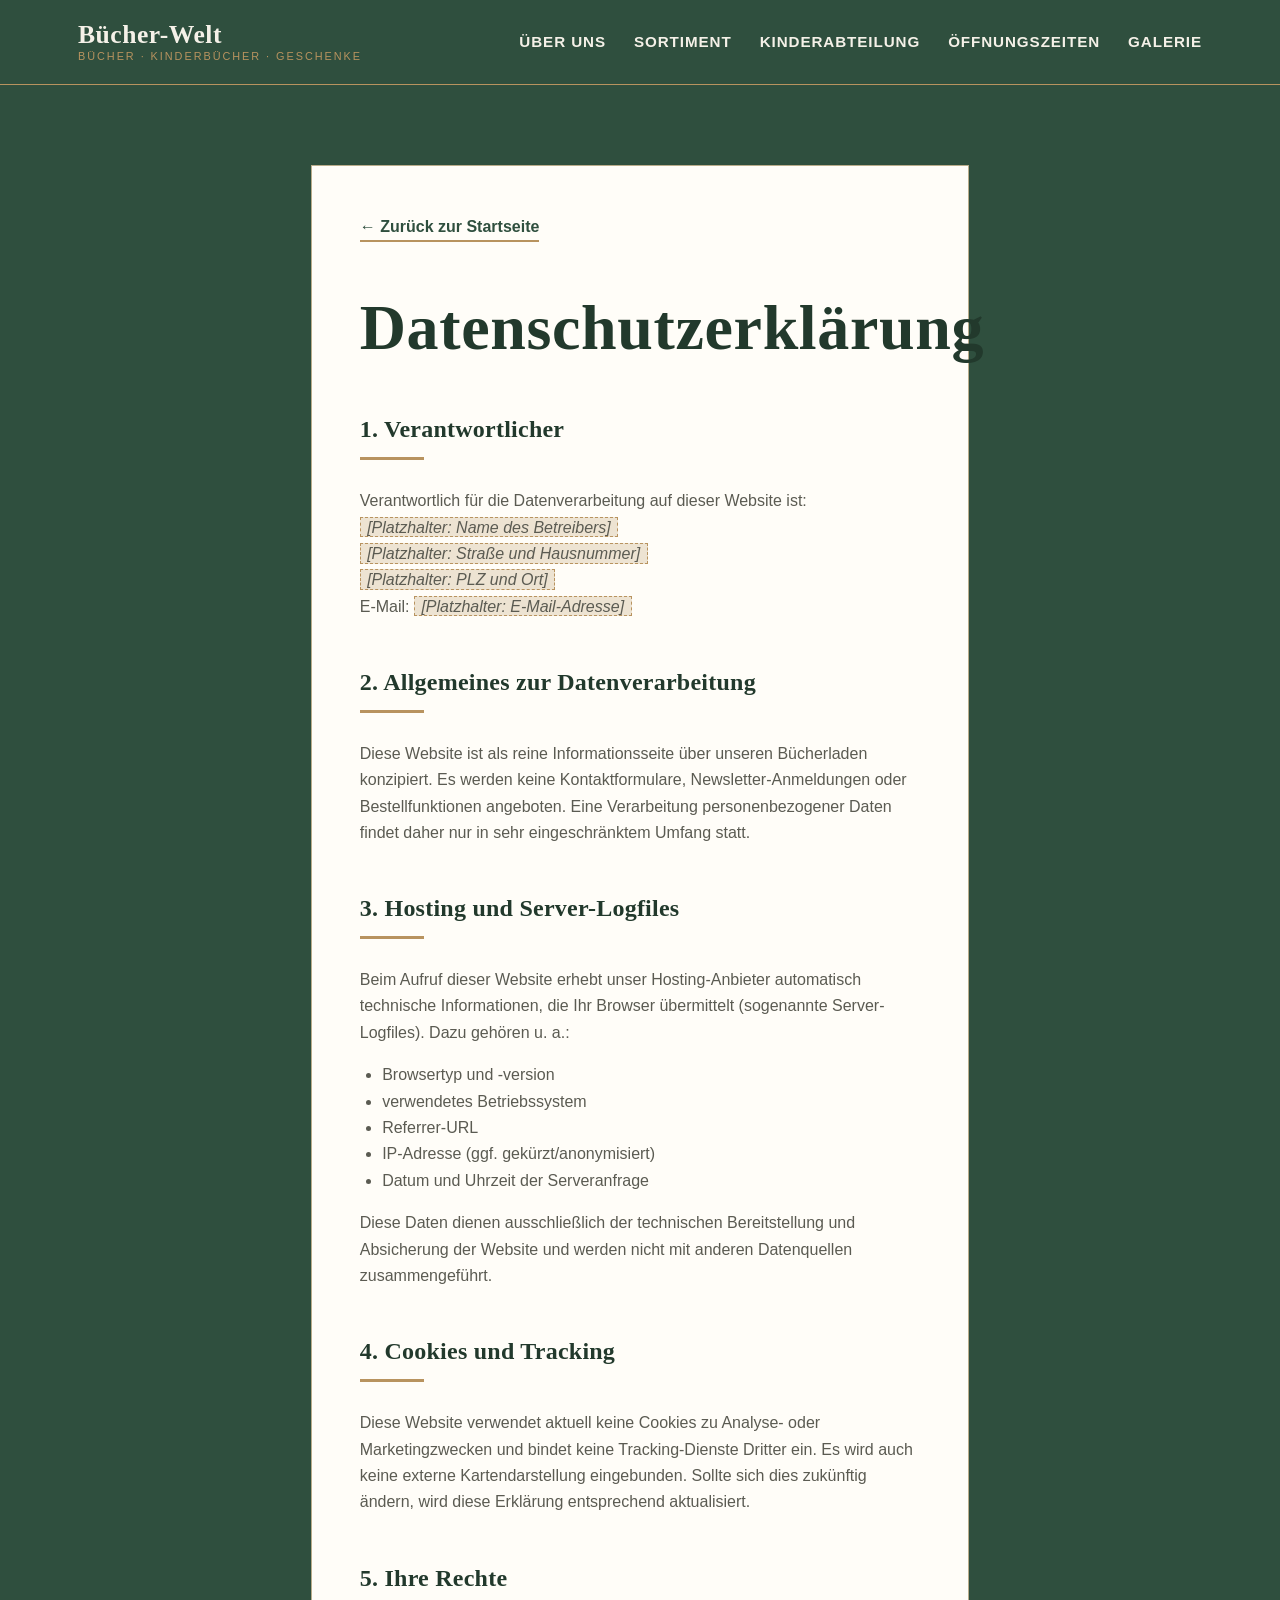
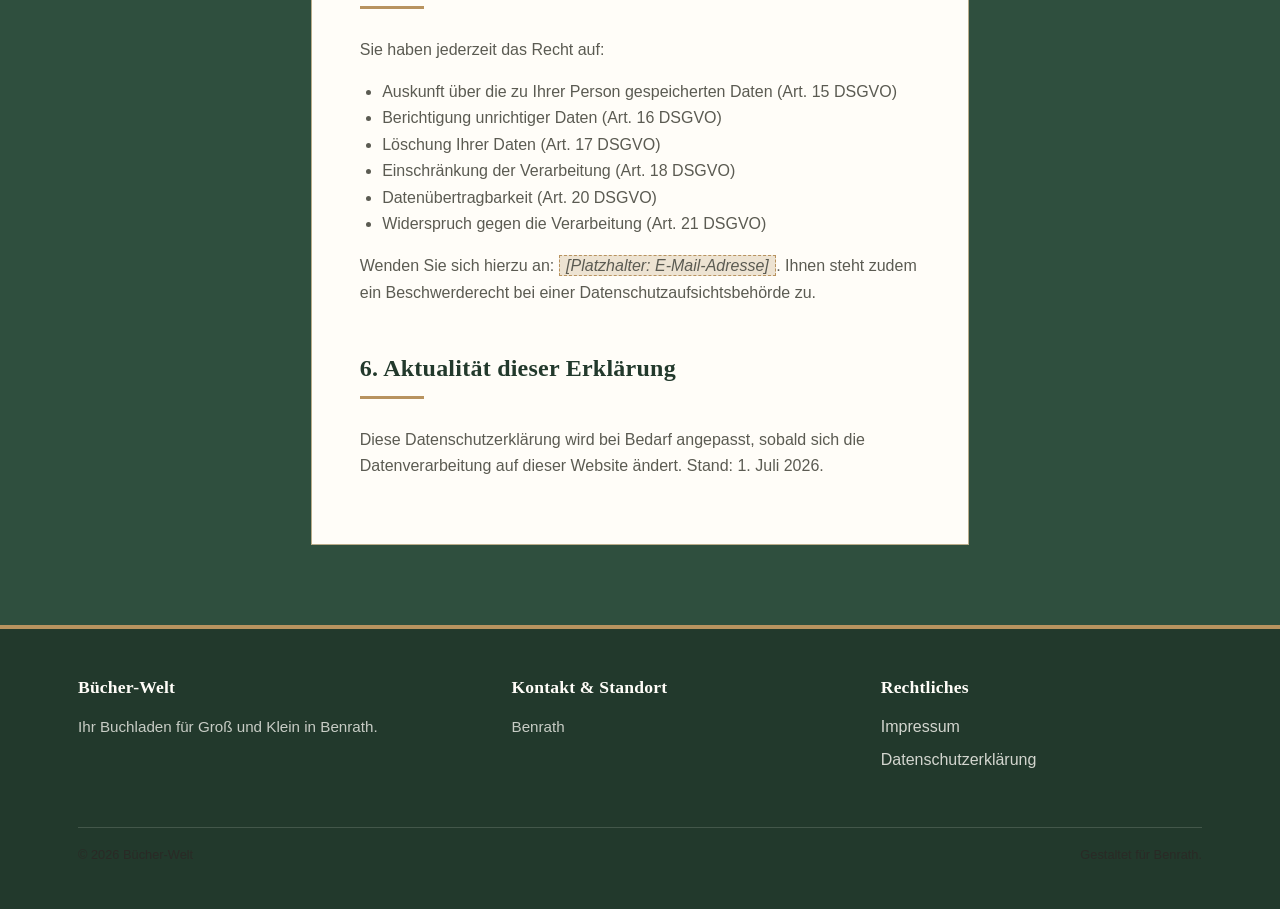
==== commit 1d20501d: "Google Fonts entfernen und Farbschema umkehren (Grün als Hauptfarbe) Die externe Google-Fonts-Verbin" ====
--- a/datenschutz.html
+++ b/datenschutz.html
@@ -4,9 +4,6 @@
 <meta charset="UTF-8" />
 <meta name="viewport" content="width=device-width, initial-scale=1.0" />
 <title>Datenschutzerklärung – Bücher-Welt</title>
-<link rel="preconnect" href="https://fonts.googleapis.com" />
-<link rel="preconnect" href="https://fonts.gstatic.com" crossorigin />
-<link href="https://fonts.googleapis.com/css2?family=Playfair+Display:wght@600;700&family=Source+Sans+3:wght@400;600;700&display=swap" rel="stylesheet" />
 <link rel="stylesheet" href="css/style.css" />
 </head>
 <body class="legal-page">
--- a/css/style.css
+++ b/css/style.css
@@ -70,9 +70,9 @@
   --color-border: #d8cfb8;
   --color-border-strong: #b9ac8a;
 
-  /* Schriften */
-  --font-heading: "Playfair Display", "Georgia", "Times New Roman", serif;
-  --font-body: "Source Sans 3", "Segoe UI", Arial, sans-serif;
+  /* Schriften (bewusst nur System-Schriften, keine externen Font-Requests) */
+  --font-heading: "Georgia", "Times New Roman", serif;
+  --font-body: "Segoe UI", Arial, sans-serif;
 
   /* Abstände */
   --space-xs: 0.5rem;
@@ -91,7 +91,7 @@
 body {
   font-family: var(--font-body);
   color: var(--color-text);
-  background-color: var(--color-paper);
+  background-color: var(--color-forest);
   line-height: 1.65;
   font-size: 1rem;
 }
@@ -149,7 +149,7 @@
 }
 
 .section-intro {
-  color: var(--color-text-muted);
+  color: rgba(245, 241, 232, 0.82);
   font-size: 1.1rem;
   max-width: 60ch;
   margin-bottom: var(--space-lg);
@@ -177,17 +177,20 @@
   scroll-margin-top: 96px;
 }
 
+section h2 {
+  color: var(--color-paper);
+}
+
 .section-alt {
-  background-color: var(--color-paper-alt);
-  border-top: 1px solid var(--color-border);
-  border-bottom: 1px solid var(--color-border);
-}
-
-.divider {
-  width: 100%;
-  height: 1px;
-  background-color: var(--color-border-strong);
-  margin-block: var(--space-lg);
+  background-color: var(--color-forest-dark);
+  border-top: 1px solid rgba(245, 241, 232, 0.12);
+  border-bottom: 1px solid rgba(245, 241, 232, 0.12);
+}
+
+.info-panel {
+  background-color: var(--color-white);
+  border: 1px solid var(--color-border-strong);
+  padding: var(--space-md);
 }
 
 .visually-hidden {
@@ -219,8 +222,8 @@
   position: sticky;
   top: 0;
   z-index: 100;
-  background-color: var(--color-paper);
-  border-bottom: 1px solid var(--color-border-strong);
+  background-color: var(--color-forest);
+  border-bottom: 1px solid var(--color-gold);
 }
 
 .site-header .container {
@@ -234,7 +237,7 @@
   font-family: var(--font-heading);
   font-size: 1.6rem;
   font-weight: 700;
-  color: var(--color-forest-dark);
+  color: var(--color-paper);
   letter-spacing: 0.02em;
   display: flex;
   flex-direction: column;
@@ -259,7 +262,7 @@
 .main-nav a {
   font-size: 0.95rem;
   font-weight: 600;
-  color: var(--color-forest-dark);
+  color: var(--color-paper);
   text-transform: uppercase;
   letter-spacing: 0.06em;
   padding-block: 0.3rem;
@@ -271,7 +274,7 @@
 .main-nav a:focus-visible,
 .main-nav a.active {
   border-bottom-color: var(--color-gold);
-  color: var(--color-forest);
+  color: var(--color-gold);
 }
 
 .nav-toggle {
@@ -284,7 +287,7 @@
 .nav-toggle span {
   width: 26px;
   height: 2px;
-  background-color: var(--color-forest-dark);
+  background-color: var(--color-paper);
   transition: transform var(--transition), opacity var(--transition);
 }
 
@@ -417,11 +420,6 @@
   overflow: hidden;
 }
 
-.about-figure .placeholder-pattern {
-  position: absolute;
-  inset: 0;
-}
-
 .about-figure figcaption {
   position: absolute;
   left: 0;
@@ -445,14 +443,19 @@
   display: flex;
   gap: var(--space-sm);
   align-items: baseline;
-  border-bottom: 1px solid var(--color-border);
+  border-bottom: 1px solid rgba(245, 241, 232, 0.25);
   padding-bottom: var(--space-sm);
+  color: var(--color-paper);
 }
 
 .about-facts strong {
   font-family: var(--font-heading);
-  color: var(--color-forest);
+  color: var(--color-gold);
   min-width: 140px;
+}
+
+.about-text p {
+  color: rgba(245, 241, 232, 0.9);
 }
 
 /* ---------- 8. Sortiment ---------- */
@@ -481,9 +484,9 @@
 }
 
 .category-filters button.active {
-  background-color: var(--color-forest);
-  border-color: var(--color-forest);
-  color: var(--color-white);
+  background-color: var(--color-gold);
+  border-color: var(--color-gold);
+  color: var(--color-forest-dark);
 }
 
 .category-grid {
@@ -522,8 +525,8 @@
 }
 
 .category-card.is-highlighted {
-  border-color: var(--color-forest);
-  box-shadow: 4px 4px 0 var(--color-forest);
+  border-color: var(--color-gold);
+  box-shadow: 4px 4px 0 var(--color-gold);
   transform: translate(-2px, -2px);
 }
 
@@ -705,14 +708,8 @@
   cursor: pointer;
 }
 
-.gallery-item .placeholder-pattern {
-  width: 100%;
-  height: 100%;
-  transition: transform var(--transition);
-}
-
-.gallery-item:hover .placeholder-pattern,
-.gallery-item:focus-visible .placeholder-pattern {
+.gallery-item:hover img,
+.gallery-item:focus-visible img {
   transform: scale(1.06);
 }
 
@@ -785,23 +782,14 @@
   display: block;
 }
 
+.gallery-item img {
+  transition: transform var(--transition);
+}
+
 .lightbox-image img {
   width: 100%;
   height: 100%;
   object-fit: contain;
-}
-
-/* Platzhaltermuster für noch fehlende Fotos */
-.placeholder-pattern {
-  background-color: var(--color-paper-deep);
-  background-image: repeating-linear-gradient(
-      45deg,
-      rgba(47, 79, 62, 0.14) 0,
-      rgba(47, 79, 62, 0.14) 2px,
-      transparent 2px,
-      transparent 14px
-    ),
-    linear-gradient(180deg, rgba(184, 147, 95, 0.18), rgba(47, 79, 62, 0.1));
 }
 
 /* ---------- 10b. FAQ ---------- */
@@ -923,6 +911,9 @@
 .legal-content {
   max-width: 74ch;
   margin-inline: auto;
+  background-color: var(--color-white);
+  border: 1px solid var(--color-border-strong);
+  padding: var(--space-lg);
 }
 
 .legal-content h2 {
@@ -966,14 +957,14 @@
   position: fixed;
   right: var(--space-md);
   bottom: var(--space-md);
-  background-color: var(--color-forest);
+  background-color: var(--color-forest-dark);
   color: var(--color-white);
   width: 46px;
   height: 46px;
   display: flex;
   align-items: center;
   justify-content: center;
-  border: 1px solid var(--color-gold);
+  border: 2px solid var(--color-gold);
   font-size: 1.2rem;
   opacity: 0;
   visibility: hidden;
@@ -1033,8 +1024,8 @@
   .main-nav {
     position: fixed;
     inset: 84px 0 0 0;
-    background-color: var(--color-paper);
-    border-top: 1px solid var(--color-border-strong);
+    background-color: var(--color-forest);
+    border-top: 1px solid var(--color-gold);
     transform: translateY(-8px);
     opacity: 0;
     visibility: hidden;
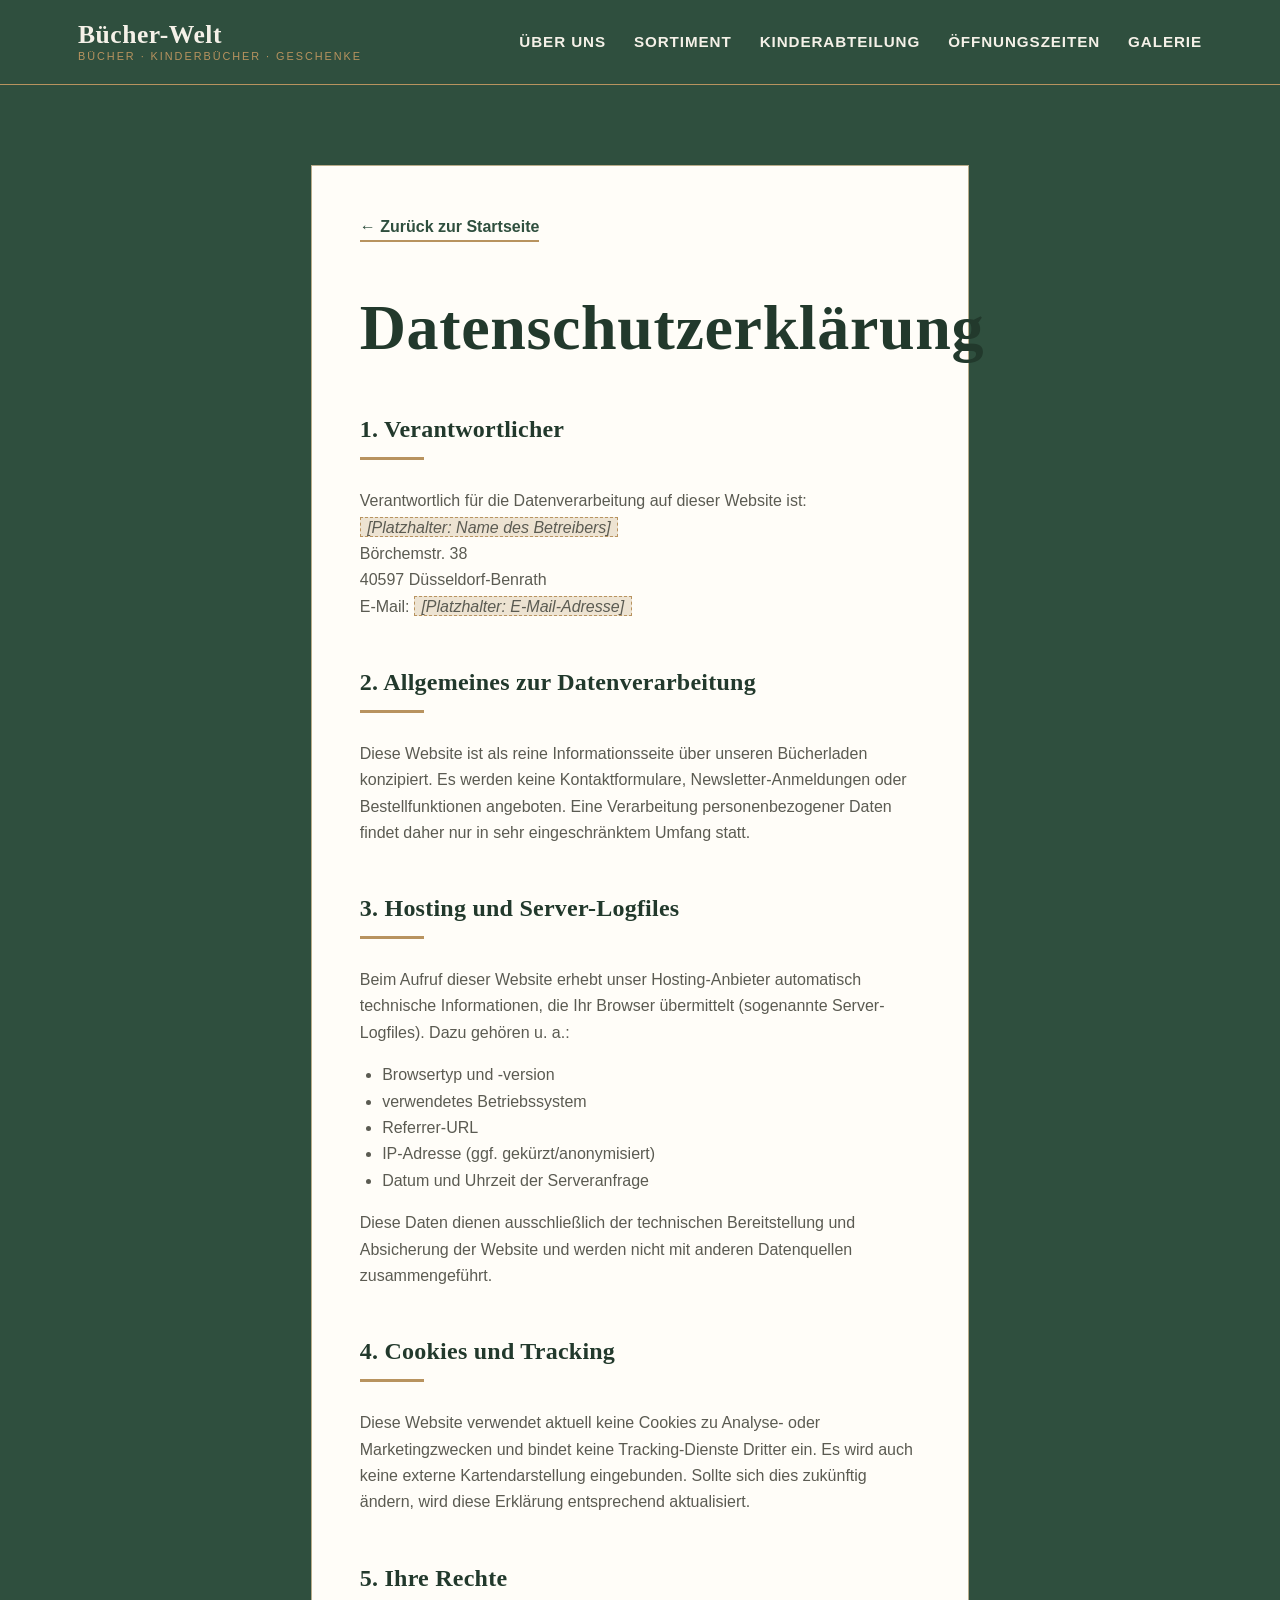
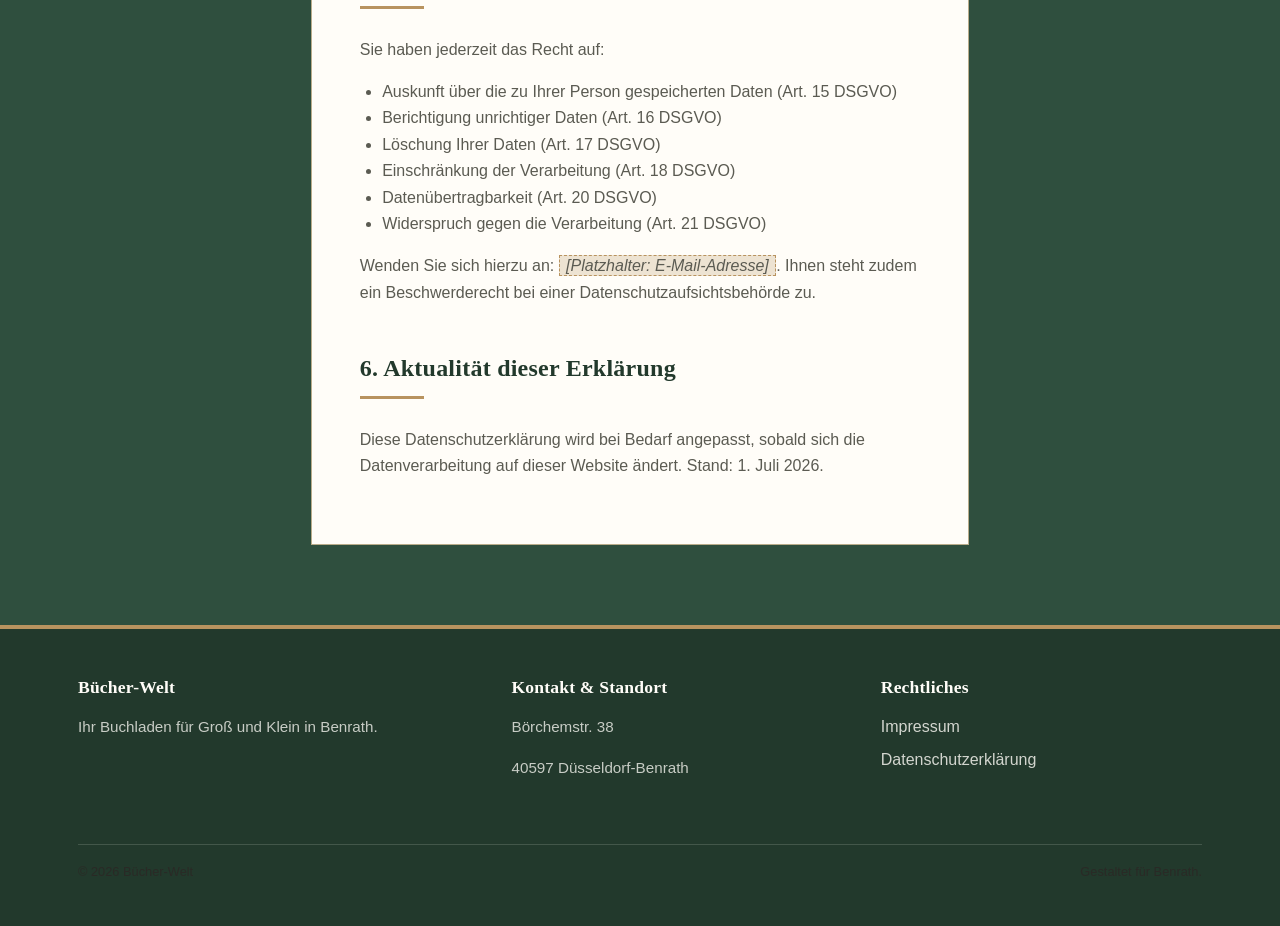
==== commit f3034746: "Echte Adresse ergänzen und Google-Maps-Link einbinden Adresse (Börchemstr. 38, 40597 Düsseldorf-Benr" ====
--- a/datenschutz.html
+++ b/datenschutz.html
@@ -4,7 +4,7 @@
 <meta charset="UTF-8" />
 <meta name="viewport" content="width=device-width, initial-scale=1.0" />
 <title>Datenschutzerklärung – Bücher-Welt</title>
-<link rel="stylesheet" href="css/style.css" />
+<link rel="stylesheet" href="css/style.css?v=2" />
 </head>
 <body class="legal-page">
 <a class="skip-link" href="#hauptinhalt">Zum Hauptinhalt springen</a>
@@ -39,8 +39,8 @@
     <p>
       Verantwortlich für die Datenverarbeitung auf dieser Website ist:<br />
       <span class="placeholder-tag">[Platzhalter: Name des Betreibers]</span><br />
-      <span class="placeholder-tag">[Platzhalter: Straße und Hausnummer]</span><br />
-      <span class="placeholder-tag">[Platzhalter: PLZ und Ort]</span><br />
+      Börchemstr. 38<br />
+      40597 Düsseldorf-Benrath<br />
       E-Mail: <span class="placeholder-tag">[Platzhalter: E-Mail-Adresse]</span>
     </p>
 
@@ -108,7 +108,8 @@
       <div>
         <h4>Kontakt &amp; Standort</h4>
         <address>
-          <p>Benrath</p>
+          <p>Börchemstr. 38</p>
+          <p>40597 Düsseldorf-Benrath</p>
         </address>
       </div>
       <div>
@@ -128,6 +129,6 @@
 
 <button type="button" class="back-to-top" id="back-to-top" aria-label="Nach oben scrollen">↑</button>
 
-<script src="js/main.js"></script>
+<script src="js/main.js?v=2"></script>
 </body>
 </html>
--- a/css/style.css
+++ b/css/style.css
@@ -14,8 +14,7 @@
    11. Footer
    12. Rechtsseiten (Impressum / Datenschutz)
    13. Zurück-nach-oben-Button
-   14. Scroll-Reveal-Animation
-   15. Responsive Anpassungen
+   14. Responsive Anpassungen
    ========================================================================== */
 
 /* ---------- 1. Reset & Grundlagen ---------- */
@@ -671,26 +670,40 @@
   margin-bottom: 0.2rem;
 }
 
-.map-placeholder {
+.map-link {
   border: 1px solid var(--color-border-strong);
   background-color: var(--color-paper-deep);
   aspect-ratio: 16 / 10;
-  position: relative;
   display: flex;
   align-items: center;
   justify-content: center;
   text-align: center;
-  color: var(--color-text-muted);
+  color: var(--color-forest-dark);
   font-size: 0.9rem;
   padding: var(--space-sm);
-}
-
-.map-placeholder span {
+  transition: background-color var(--transition), border-color var(--transition);
+}
+
+.map-link:hover,
+.map-link:focus-visible {
+  background-color: var(--color-paper-alt);
+  border-color: var(--color-gold);
+}
+
+.map-link span {
   display: block;
   font-family: var(--font-heading);
   font-size: 1.1rem;
   color: var(--color-forest-dark);
   margin-bottom: 0.3rem;
+}
+
+.map-link small {
+  display: block;
+  color: var(--color-text-muted);
+  text-transform: uppercase;
+  letter-spacing: 0.08em;
+  font-size: 0.75rem;
 }
 
 /* ---------- 10. Galerie & Lightbox ---------- */
@@ -984,31 +997,13 @@
   background-color: var(--color-forest-light);
 }
 
-/* ---------- 14. Scroll-Reveal-Animation ---------- */
-.reveal {
-  opacity: 0;
-  transform: translateY(24px);
-  transition: opacity 0.6s ease, transform 0.6s ease;
-}
-
-.reveal.is-revealed {
-  opacity: 1;
-  transform: translateY(0);
-}
-
 @media (prefers-reduced-motion: reduce) {
   html {
     scroll-behavior: auto;
   }
-
-  .reveal {
-    opacity: 1;
-    transform: none;
-    transition: none;
-  }
-}
-
-/* ---------- 15. Responsive Anpassungen ---------- */
+}
+
+/* ---------- 14. Responsive Anpassungen ---------- */
 @media (max-width: 900px) {
   .about-grid,
   .hours-layout {
